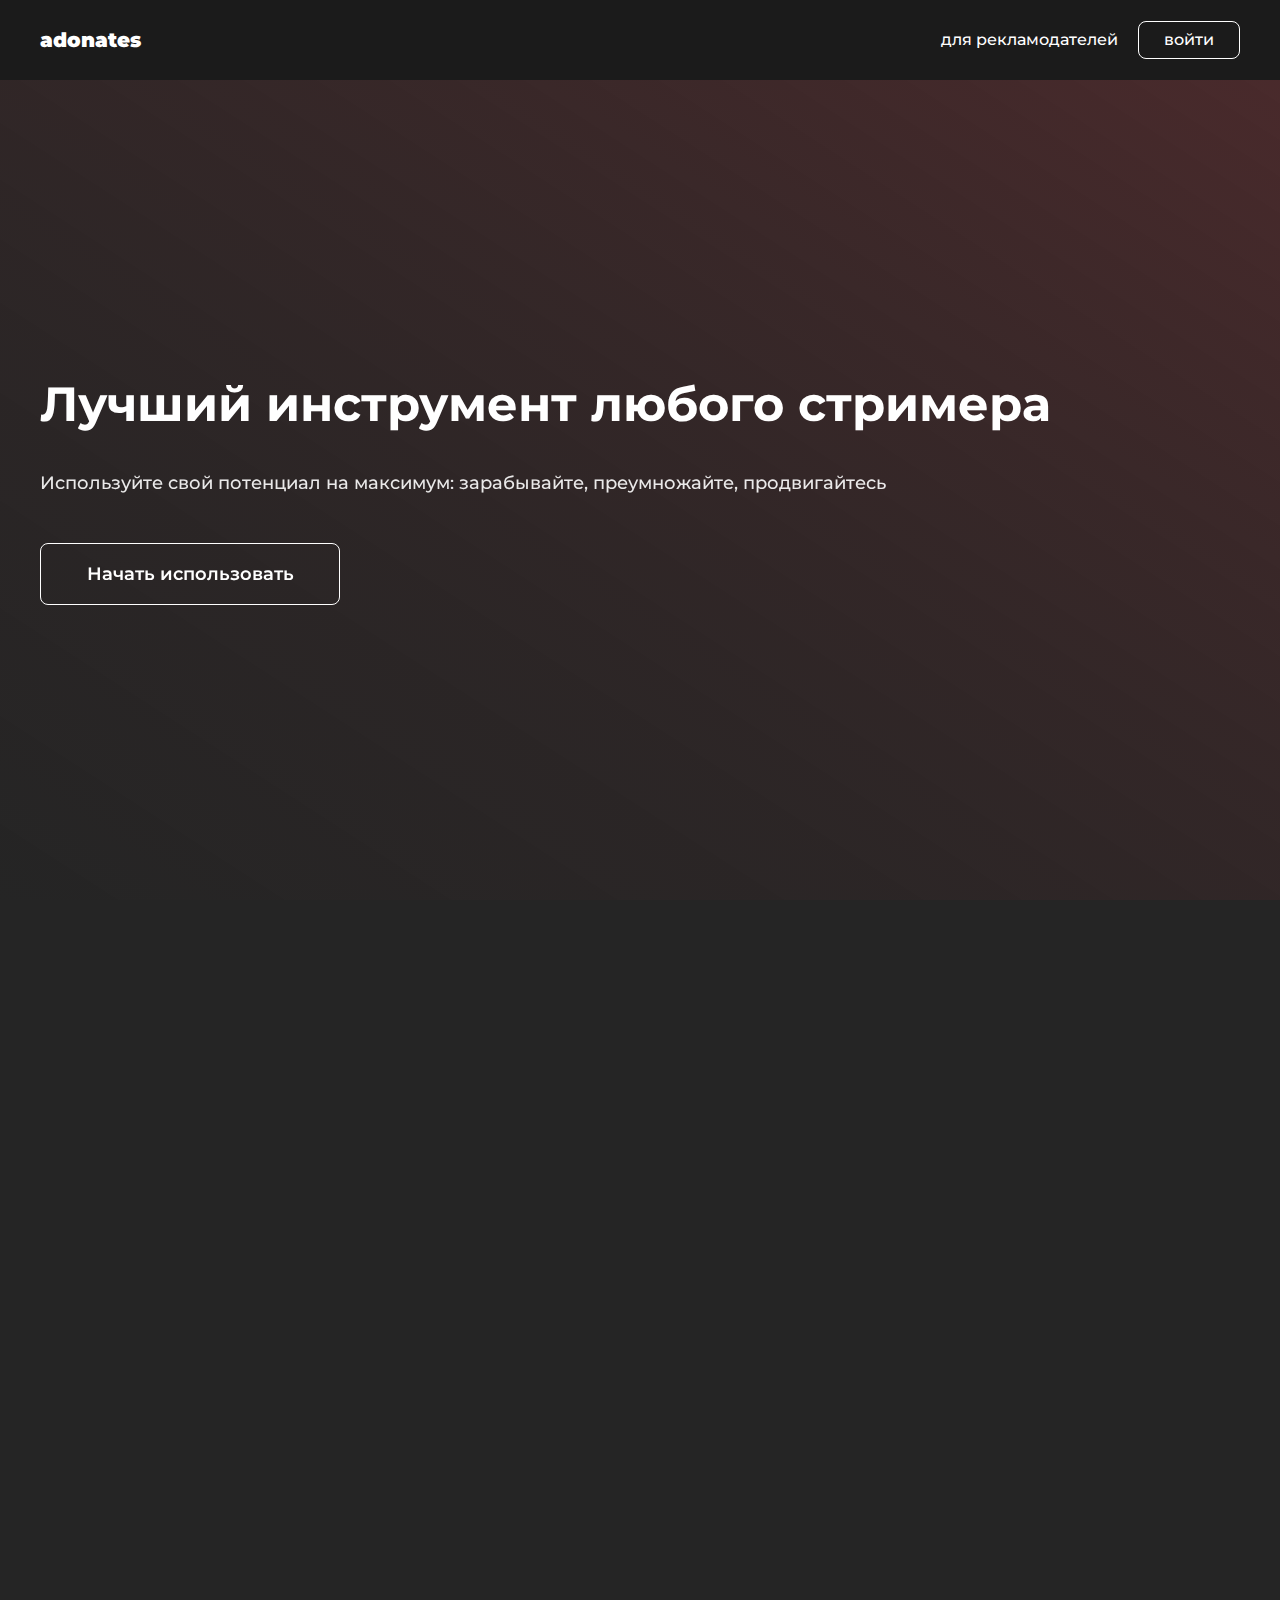
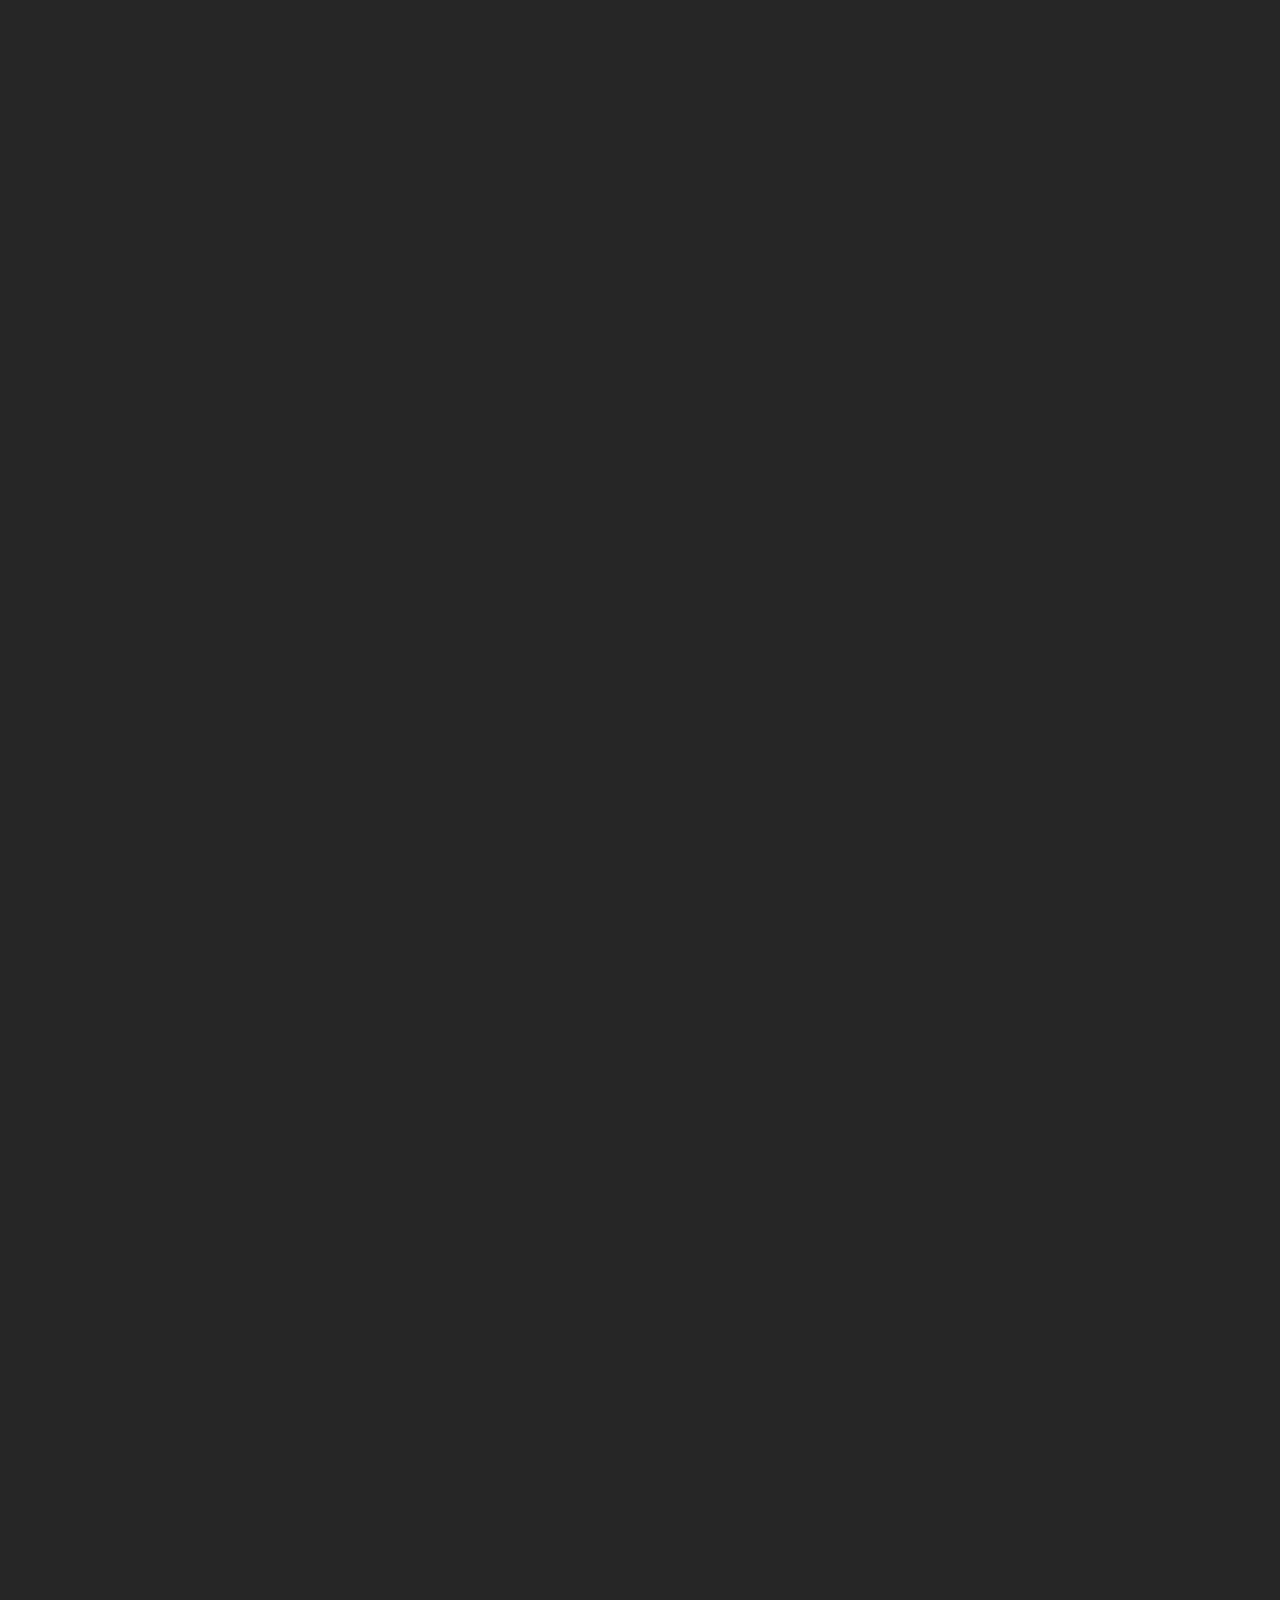
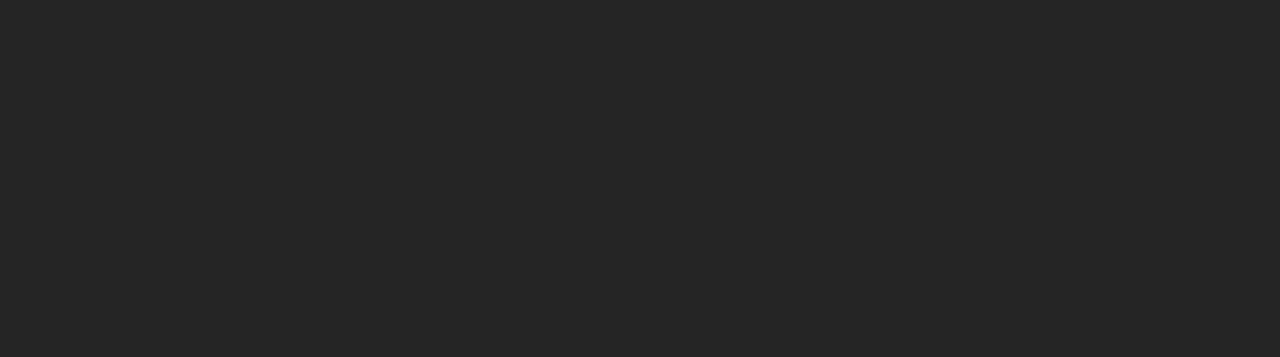
==== index.html @ cf243c55 "second commit" ====
<!DOCTYPE html>
<html lang="en">
<head>
    <meta charset="UTF-8">
    <meta http-equiv="X-UA-Compatible" content="IE=edge">
    <meta name="viewport" content="width=device-width, initial-scale=1.0">
    <link rel="stylesheet" href="style.css">
    <title>Intro page</title>
</head>
<body>
    <div class="wrapper"> 
        <div class="header">
            <div class="header__container">
                <div class="header__item">
                    <div><a href="dashboard.html" class="item__logo">adonates</a></div>
                </div>  
                <ul class="items-list">
                    <li><a href="#" class="item__link"><i class='bx bx-home' ></i> для рекламодателей</a></li>
                    <li><a href="#" class="item__link item__link-login"><i class='bx bx-receipt' ></i> войти</a></li>
                </ul>
                <div class="burger">
                    <div class="line1"></div>   
                    <div class="line2"></div>   
                    <div class="line3"></div>   
                </div>
            </div>
        </div>
        <main class="main">
            <section class="intro section">
                <div class="video">
                    <div class="video__filler"></div>
                    <video loop muted autoplay preload="auto" class="video__item">
                        <source src = "pictures/video/intro-video.webm" type="video/webm">
                    </video>
                </div>
                <div class="intro__inner">
                    <div class="intro__text">
                        <div class="intro__title">Лучший инструмент любого стримера</div>
                        <div class="intro__subtitle">Используйте свой потенциал на максимум: зарабывайте, преумножайте, продвигайтесь</div>
                        <div class="intro__button">Начать использовать</div>
                    </div>
                </div>
            </section>



            <section class="advantages" id="aboutus">
                <div class="advantages__inner">
                    <div class="advantages__title title">Наши преимущества</div>
                    <div class="advantages__item-container-first advantages__item-container">
                            <div class="advantages__item-first advantages__item">
                                <div class="advantages__item-inner">
                                    <div class="advantages__item-title">Низкая комиссия</div>
                                    <div class="advantages__item-subtitle">Комиссия ниже, чем у аналогов</div>
                                </div>
                            </div>

                            <div class="advantages__item-second advantages__item">
                                <div class="advantages__item-inner">
                                    <div class="advantages__item-title">Удобство</div>
                                    <div class="advantages__item-subtitle">Наш проект интуитивно понятен, так что каждый сможет разобраться</div>
                                </div>
                            </div>

                            <div class="advantages__item-third advantages__item">
                                <div class="advantages__item-inner">
                                    <div class="advantages__item-title">Лояльность</div>
                                    <div class="advantages__item-subtitle">Благодаря вам, мы делаем инструмент лучше каждый день</div>
                                </div>
                            </div>
                    </div>

                    <div class="advantages__item-container-second advantages__item-container">
                        <div class="advantages__item-fourth advantages__item">
                            <div class="advantages__item-inner">
                                <div class="advantages__item-title">Все лучшее в одном инструменте</div>
                                <div class="advantages__item-subtitle">Наш инструмент дает все необходимое стримеру</div>
                            </div>
                        </div>

                        <div class="advantages__item-fifth advantages__item">
                            <div class="advantages__item-inner">
                                <div class="advantages__item-title">Грамотная техподдержка</div>
                                <div class="advantages__item-subtitle">Вы точно будете услышаны</div>
                            </div>
                        </div>
                    </div>
                </div>
        </section>

            <section class="support section">
                <div class="support__inner">
                    <div class="support__text container">
                        <div class="support__text-title title">Поддержка популярных платформ</div>
                        <div class="support__text-desc text">Вход осуществляется через все самые популярные платформы. Так что вы точно сможете войти с помощью вашего любимого аккаунта</div>
                    </div>
                    <div class="support__img-container">
                        <div class="support__img"><img src="pictures/example.jpg" alt=""></div>
                    </div>
                </div>
            </section>

            <section class="security section">
                <div class="security__inner">
                    <div class="secutiry__text container">
                        <div class="secutiry__text-title title">Наша платформа максимально защищена</div>
                        <div class="security__text-desc text">Вам не придется переживать за сохранность денег, а зрители спокойно смогут поддержать вас донатом в пару кликов</div>
                    </div>
                </div>
            </section>

            <section class="easywork section">
                <div class="easywork__inner">
                    <div class="easywork__text container">
                        <div class="easywork__text-title title"></div>
                        <div class="easywork__text-desc text"></div>
                    </div>
                </div>
            </section>


            <section class="how">
                <div class="how__inner">
                    <div class="how__title"></div>
                    <div class="how__group how__group-first">
                        <div class="how__item">
                            <div class="how__item-title title"></div>
                            <div class="how__item-text text"></div>
                        </div>

                        <div class="how__item">
                            <div class="how__item-title title"></div>
                            <div class="how__item-text text"></div>
                        </div>
                    </div>

                    <div class="how__group how__group-second">
                        <div class="how__item">
                            <div class="how__item-title title"></div>
                            <div class="how__item-text text"></div>
                        </div>

                        <div class="how__item">
                            <div class="how__item-title title"></div>
                            <div class="how__item-text text"></div>
                        </div>
                    </div>
                </div>
            </section>



            <!-- скрытое меню -->

            <!-- <section class="login">
                <div class="login__inner">
                    <div class="login__title"></div>
                    <div class="login__list">
                        <a href=""><i></i> Twitch</a>
                        <a href=""><i></i> Youtube</a>
                        <a href=""><i></i> VK</a>
                        <a href=""><i></i> Telegram</a>
                        <a href=""><i></i> Discord</a>
                        <a href=""><i></i> TikTok</a>
                    </div>    
                </div>
            </section> -->

            <!-- конец скрытого меню -->
        </main>
    </div> <!--- /wrapper --->

    <script src="main.js"></script>

</body>
</html>
---- style.css ----
@import url('https://fonts.googleapis.com/css2?family=Montserrat:wght@400;500;600;700;800;900&display=swap');

body, html {
    margin: 0;
    font-family: 'Montserrat', sans-serif;

    font-size: 15px;
    line-height: 1.6;
    color: #0e0e0e;
    background: #252525;
    height: 100%;
    max-width: 100%;
    overflow-x: hidden;
    scroll-behavior: smooth
}

*,
*:after,
*:before {
    box-sizing: border-box;
}

h1, h2, h3, h4, h5, h6 {
    margin: 0;
}

.wrapper {
    min-height: 100%;
    display: flex;
    flex-direction: column;
}

.main {
    flex: 1 1 auto;
    position: relative;
}

/* .section {
    max-width: 1440px;
    width: 100%;
    height: 300px;

} */

.header {
    position: sticky;
    top: 0;
    
    background-color: #1B1B1B;
    min-height: 80px;
    height: 80px;
    z-index: 5;
}

.header__container {
    display: flex;
    justify-content: space-between;
    align-items: center;
    max-width: 1640px;
    margin: 0 auto;
    padding: 0 40px;
    height: 80px;
}

.header__item {
    display: flex;
    align-items: center;
    position: relative; 
    justify-content: center; 

}

.items-list {
    display: flex;
    align-items: center; 
    justify-content: center;
    position: relative;
    list-style-type: none;
    margin: 0;
}

.item__link {
    text-decoration: none;
    font-size: 16px;
    font-weight: 500; 
    margin: 0 0 0 20px;

    display: flex;
    align-items: center;
    

    color: #fff;
    opacity: 1;
    transition: all 0.2s ease;
}

.item__link i {
    /* margin: 0 5px 0 0; */
}

.item__link:hover {
    color: rgba(255, 255, 255, 0.7);
}

.item__link-login {
    border: 1px solid #fff;
    padding: 5px 25px;
    border-radius: 8px;
}

.item__link-login:hover {
    background: #fff;
    color: #252525;
}

.item__logo {
    font-weight: 900;
    font-size: 20px;
    text-decoration: none;

    color: #fff;
    transition: all 0.2s ease;
    position: relative;
   
}

.item__logo:hover {
    color: rgba(255, 255, 255, 0.7);
}


.burger {
    display: none;
    cursor: pointer;
}

.burger div {
    width: 25px;
    background-color: #ffffff;
    height: 2px;
    margin: 6px;
    transition: all 0.3s ease-in;
}


@media screen and (max-width: 1024px) {
    .burger {
        display: block;
    }
    
}

@media screen and (max-width: 1024px) {
    body {
        overflow-x: hidden;
    }

    .items-list {   
        position: absolute;
        right: 0;
        height: calc(100vh - 80px);
        top: 80px;
        width: 100%;
        background-color: #788bff;
        display: flex;
        justify-content: space-evenly;
        flex-direction: column;
        transform: translateX(100%);
        transition: transform 0.2s ease;
        margin: 0;
        padding: 0;
    }

    .item__link {
        margin: 0;
    }


    .items-list li {
        opacity: 0;
    }
}

.item-active {
    transform: translateX(0%);
}


@keyframes headerLinkFade {
    from {
        opacity: 0;
        transform: translateX(-50px);
    }
    to {
        opacity: 1;
        transform: translateX(0px);
    }
}

.toggle .line1 {
    transform: rotate(-45deg) translate(-5px, 6px);
}

.toggle .line2 {
    opacity: 0;
}

.toggle .line3 {
    transform: rotate(45deg) translate(-5px, -6px);
}

.intro {
    width: 100%;
    height: 92vh;
    display: flex;
    align-items: center;
    justify-content: center;

}

.video__item {
    position: absolute;
    top: 0;
    left: 0;
    width: 100%;
    height: 92vh;
    object-fit: cover;
    z-index: 1;
    will-change: transform;

}

.video__filler {
    position: absolute;
    will-change: transform;
    top: 0;
    left: 0;
    width: 100%;
    height: 92vh;
    z-index: 2; 
    background: linear-gradient(to right top, #252525, 65%, #dc404833);
    background-size: cover;
    background-position: center;
}


.intro__inner  {
    max-width: 1640px;
    width: 100%;
    height: 300px;
    display: flex;
    padding: 0 40px;
    z-index: 3;

}

.intro__text {
    line-height: 40px;
    color: #fff;
    display: flex;
    flex-direction: column;
    justify-content: space-evenly;
}

.intro__title {
    font-size: 48px;
    font-weight: 700;
}

.intro__subtitle {
    font-size: 18px;
    font-weight: 500;
    opacity: 0.9;
}

.intro__button {
    border: 1px solid #fff;
    border-radius: 8px;
    padding: 10px 35px;
    font-size: 18px;
    font-weight: 600;
    text-align: center;
    width: 300px;
    transition: all 0.2s ease;
    cursor: pointer;
}

.intro__button:hover {
    background: #fff;
    color: #252525;
}

.advantages {
    margin: 50px 0 100px 0;
    height: 100%;
    text-align: left;
}

.advantages__inner {
    display: flex;
    flex-direction: column;
    justify-content: center;
    align-items: center;
    max-width: 1640px;
    width: 100%;
    padding: 0 40px;
    margin: 0 auto;
}

.advantages__title {
    font-size: 48px;
    color: #fff;
    font-weight: 600;
    margin: 0 0 50px 0;
}



.advantages__item-container {
    display: flex;
    justify-content: center;
    align-items: center;
    margin: 0 auto; 
    width: 100%;
    color: #fff; 
}


.advantages__item {
    color: #fff;
    transition: all 0.2s ease;
    display: flex;
    flex-direction: column;
    padding: 100px 0;
    text-align: left;
    position: relative;
}

.advantages__item:hover {
    background: rgba(0, 0, 0, 0.1);
}


.advantages__item-inner {
    display: flex;
    flex-direction: column;
    text-align: left;
    padding: 0 40px;
}

.advantages__item-title {
    font-size: 32px;
    font-weight: 600;
}

.advantages__item-subtitle {
    font-size: 18px;
    font-weight: 500;
    color:rgb(255, 255, 255);
}


.advantages__item-first {
    width: 800px;
    /* width: 100%; */
    height: 400px;
    color: #fff;
    background: #DC4049;

}

.advantages__item-second {
    width: 400px;
    /* width: 100%; */
    height: 400px;
    color: #fff;
    background: #E94D56;
}

.advantages__item-third {
    width: 400px;
    /* width: 100%; */
    height: 400px;
    color: #fff;
    background: #FA5E67;
}

.advantages__item-fourth {
    width: 800px;
    /* width: 100%; */
    height: 400px;
    color: #fff;
    background: #FF6E77;
}

.advantages__item-fifth {
    width: 800px;
    /* width: 100%; */
    height: 400px;
    color: #fff;
    background-color: #fd7f88;
}

@media screen and (max-width: 1400px) {
    .advantages__item-container {
        display: flex;
        justify-content: center;
        align-items: center;
        flex-direction: column;
        padding: 0;
        width: 100%;
    }

    .advantages__item {
        max-width: 1640px;
        width: 100%;
    }

}

@media screen and (max-width: 768px) {
    .advantages__item-more a::after {
        top: 38px;
        left: 9px;
        right: 0;
        bottom: 0;
    }

    .advantages__title {
        font-size: 60px;
    }

    .advantages__subtitle {
        font-size: 20px;
    }
}

@media screen and (max-width: 600px) {
    .advantages__title {
        font-size: 55px;
    }

    .advantages__subtitle {
        font-size: 18px;
    }

    .advantages__item-title {
        font-size: 40px;
    }

    .advantages__item-subtitle {
        font-size: 18px;
    }
}


@media screen and (max-width: 400px) {
    .advantages__title {
        font-size: 45px;
    }

    .advantages__subtitle {
        font-size: 18px;
    }

    .advantages__item-title {
        font-size: 35px;
    }

    .advantages__item-subtitle {
        font-size: 16px;
    }

    .advantages__item-more {
        font-size: 16px;
    }

    .advantages__item-more a::after {
        width: 114px;
        top: 38px;
        left: 9px;
        right: 0;
        bottom: 0;
    }
}

@media screen and (max-width: 325px) {
    .advantages__item-title {
        font-size: 32px;
    }

    .advantages__item-subtitle {
        font-size: 15px;
    }
    
}


.support {
    width: 100%;
    /* margin: 50px 0; */
    display: flex;
    align-items: center;
    justify-content: center;
    background: #dc4048;
}

.support__inner {
    max-width: 1260px;
    width: 100%;
    display: flex;
    justify-content: space-between;
    padding: 0 20px;
}

.support__text,
.container {
    color: #fff;
    width: 50%;

}

.support__text-title {
    font-size: 32px;
}

.support__text-desc {
    opacity: 0.8;
}

.support__img-container {
    width: 50%;
}

.support__img-container img {
    max-width: 100%;
    width: 100%;
    height: 300px;
    display: flex;
}
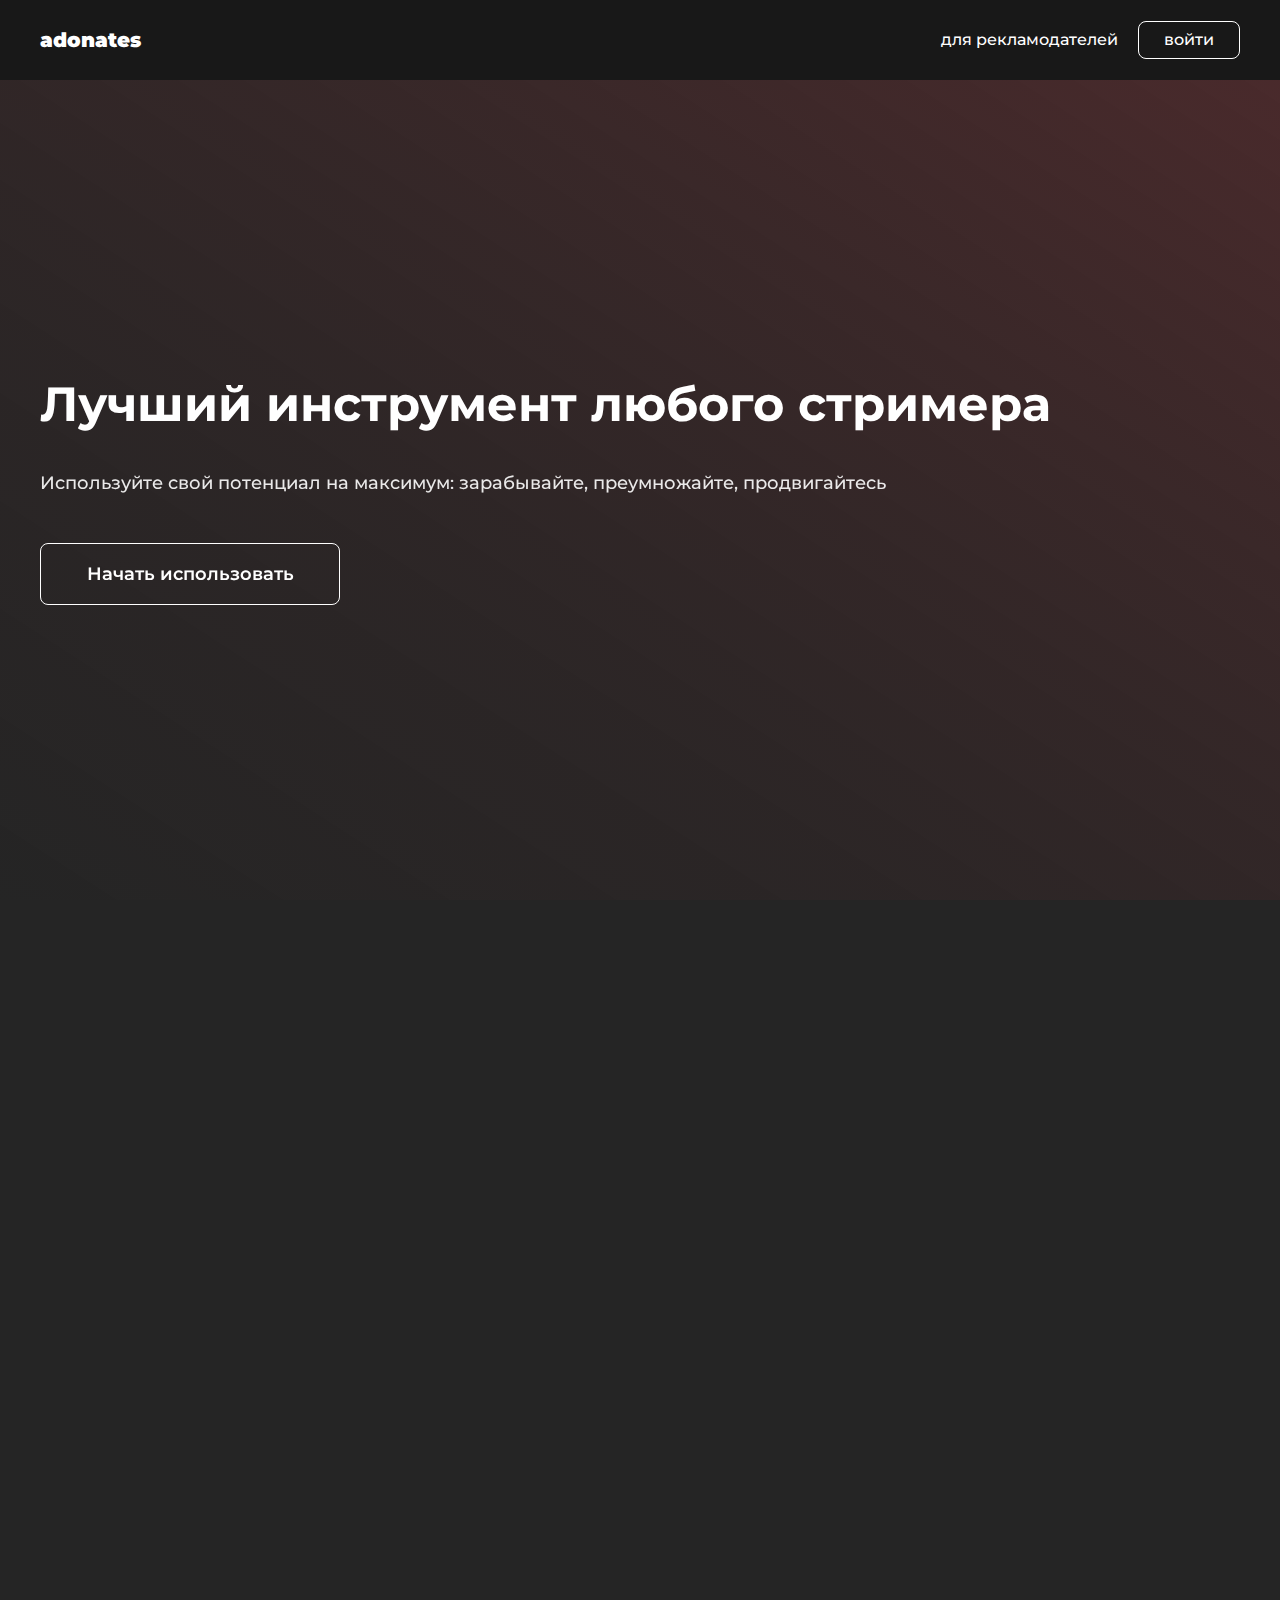
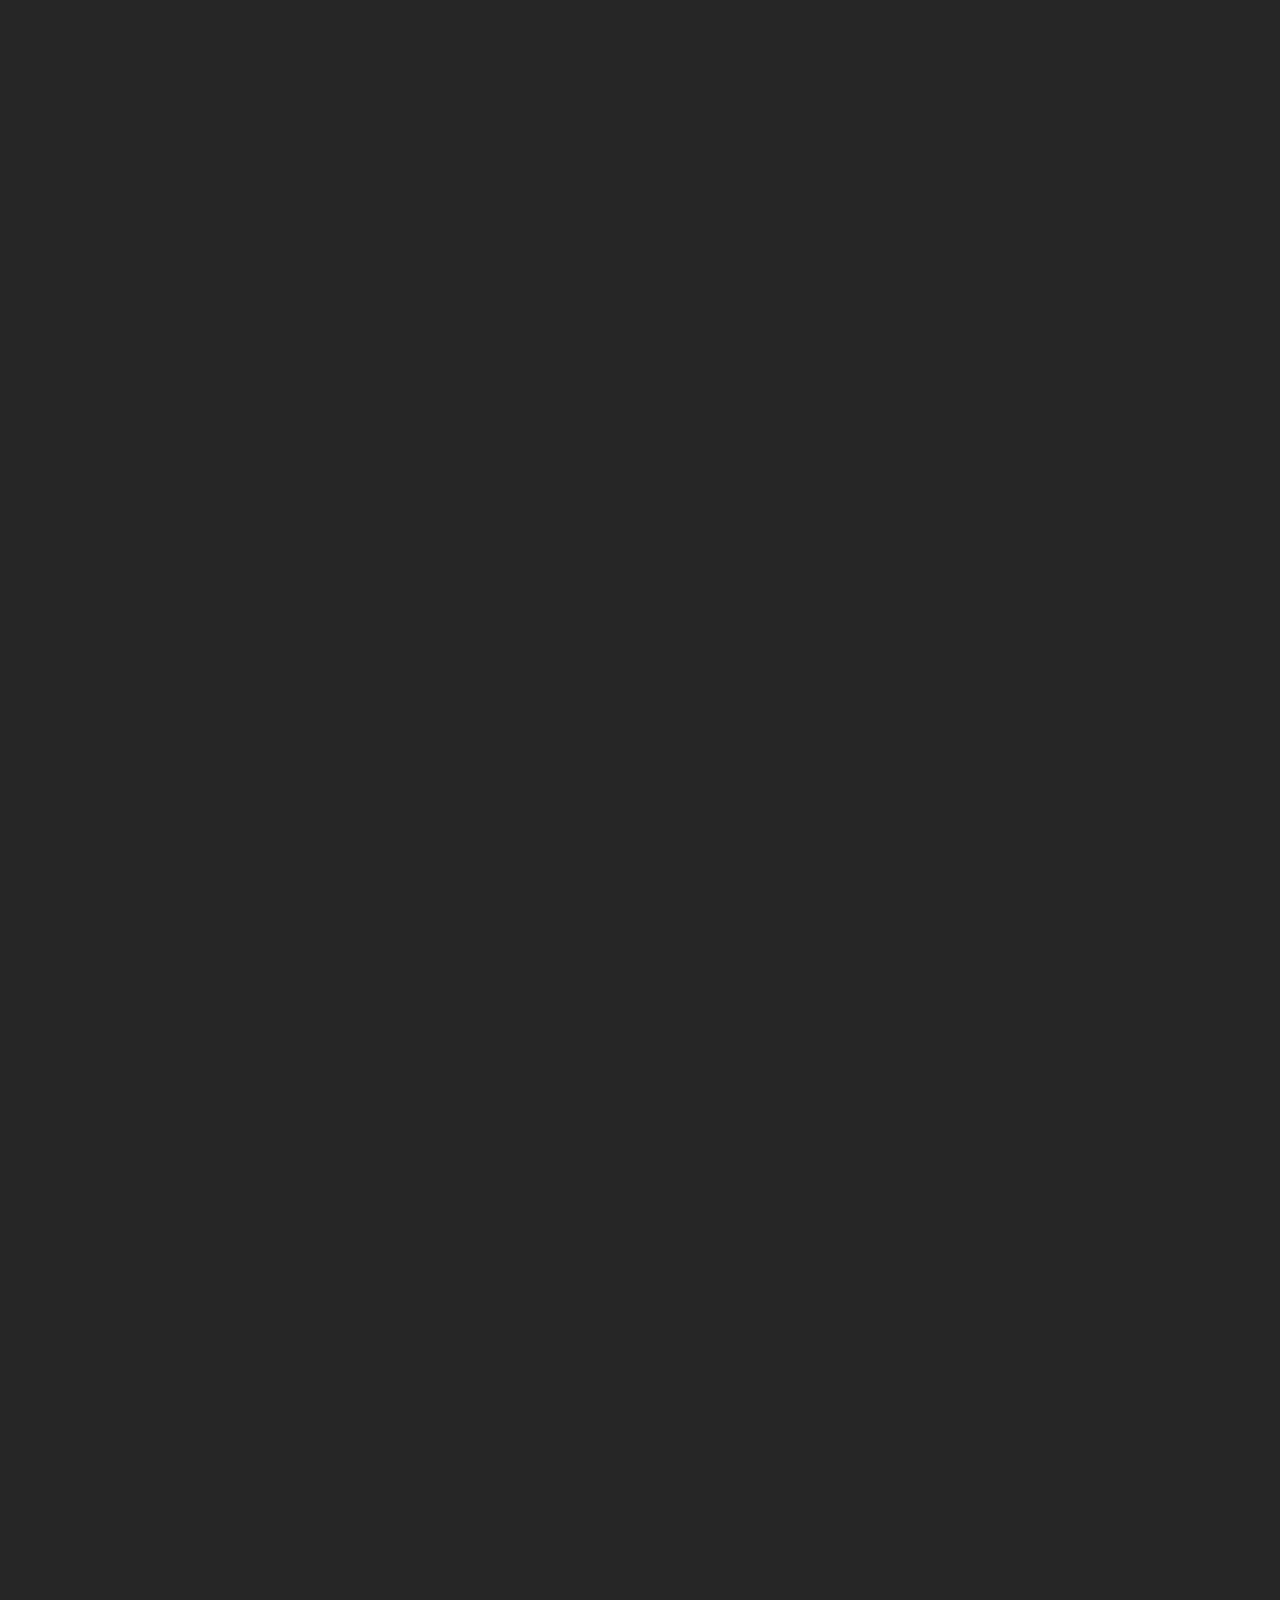
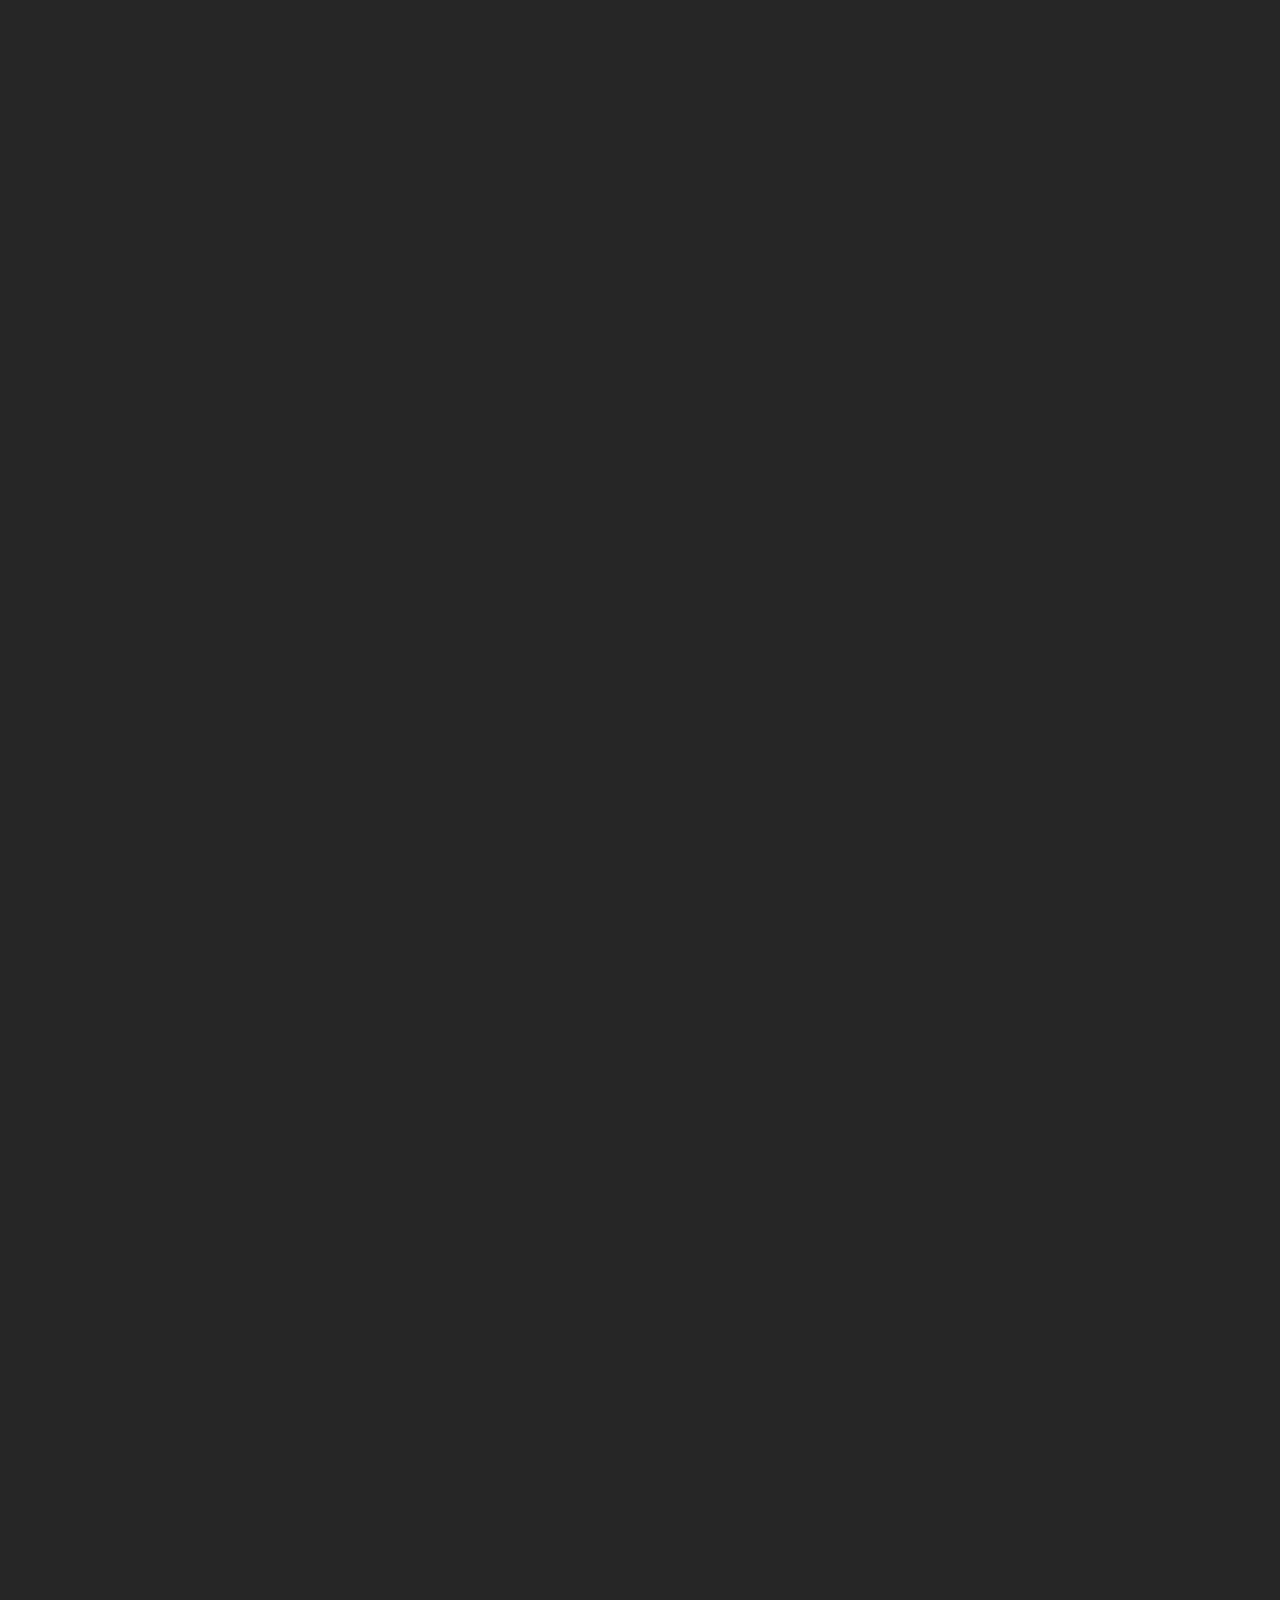
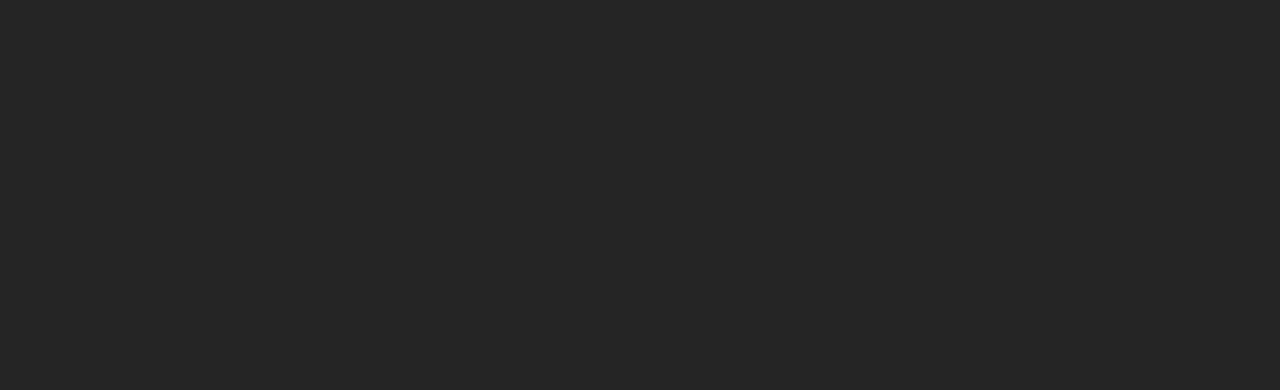
==== commit 81eaf50f: "almost done commit" ====
--- a/index.html
+++ b/index.html
@@ -88,66 +88,72 @@
                 </div>
         </section>
 
-            <section class="support section">
-                <div class="support__inner">
-                    <div class="support__text container">
-                        <div class="support__text-title title">Поддержка популярных платформ</div>
-                        <div class="support__text-desc text">Вход осуществляется через все самые популярные платформы. Так что вы точно сможете войти с помощью вашего любимого аккаунта</div>
+            <section class="platform-about">
+                <div class="platform-about__title">О платформе</div>
+                <section class="about__instrument platform-section">
+                    <div class="about__instrument-inner platform__inner-about">
+                        <div class="about__instrument-text platform__text-about">
+                            <div class="about__instrument-title platform__inner-about-title">Лучший инструмент стримера</div>
+                            <div class="about__instrument-subtitle">инструмент прост и легок в использовании, а наша техподдержка поможет при случае возникновения вопросов</div>
+                        </div>
+                        <div class="about__instrument-img">
+                            <img src="pictures/platform.png" alt="">
+                        </div>
                     </div>
-                    <div class="support__img-container">
-                        <div class="support__img"><img src="pictures/example.jpg" alt=""></div>
+                </section>
+
+                <section class="about__withdraw platform-section">
+                    <div class="about__withdraw-inner platform__inner-about">
+                        <div class="about__withdraw-img">
+                            <img src="pictures/platform.png" alt="">
+                        </div>
+                        <div class="about__withdraw-text platform__text-about">
+                            <div class="about__withdraw-title platform__inner-about-title">Комфортность и легкость вывода</div>
+                            <div class="about__withdraw-subtitle platform__inner-about-subtitle">
+                                инструмент прост и легок в использовании, а наша
+                                техподдержка поможет при случае возникновения 
+                                вопросов
+                            </div>
+                        </div>
                     </div>
-                </div>
+                </section>
+
+                <section class="about__safety platform-section">
+                    <div class="about__safety-inner platform__inner-about">
+                        <div class="about__safety-text platform__text-about">
+                            <div class="about__safety-title platform__inner-about-title">Скорость и безопасность</div>
+                            <div class="about__safety-subtitle platform__inner-about-subtitle">
+                                мы работаем с Альфа Банком - самым безопасным 
+                                банком страны
+                            </div>
+                        </div>
+                        <div class="about__safety-img">
+                            <img src="pictures/platform.png" alt="">
+                        </div>
+                    </div>
+                </section>
             </section>
 
-            <section class="security section">
-                <div class="security__inner">
-                    <div class="secutiry__text container">
-                        <div class="secutiry__text-title title">Наша платформа максимально защищена</div>
-                        <div class="security__text-desc text">Вам не придется переживать за сохранность денег, а зрители спокойно смогут поддержать вас донатом в пару кликов</div>
-                    </div>
-                </div>
-            </section>
-
-            <section class="easywork section">
-                <div class="easywork__inner">
-                    <div class="easywork__text container">
-                        <div class="easywork__text-title title"></div>
-                        <div class="easywork__text-desc text"></div>
-                    </div>
-                </div>
-            </section>
-
-
-            <section class="how">
-                <div class="how__inner">
-                    <div class="how__title"></div>
-                    <div class="how__group how__group-first">
-                        <div class="how__item">
-                            <div class="how__item-title title"></div>
-                            <div class="how__item-text text"></div>
+            <footer class="footer">
+                <div class="footer__inner">
+                    <div class="footer__text">
+                        <div class="footer__name">
+                            adonates
                         </div>
-
-                        <div class="how__item">
-                            <div class="how__item-title title"></div>
-                            <div class="how__item-text text"></div>
+                        <div class="footer__rights">
+                            2022, All rights reserved
                         </div>
                     </div>
-
-                    <div class="how__group how__group-second">
-                        <div class="how__item">
-                            <div class="how__item-title title"></div>
-                            <div class="how__item-text text"></div>
-                        </div>
-
-                        <div class="how__item">
-                            <div class="how__item-title title"></div>
-                            <div class="how__item-text text"></div>
+                    <div class="footer__social">
+                        <div class="footer__social-title">Мы в социальных сетях:</div>
+                        <div class="footer__social-container">
+                            <div class="footer__social-item"></div>
+                            <div class="footer__social-item"></div>
+                            <div class="footer__social-item"></div>
                         </div>
                     </div>
                 </div>
-            </section>
-
+            </footer>
 
 
             <!-- скрытое меню -->
--- a/style.css
+++ b/style.css
@@ -46,7 +46,7 @@
     position: sticky;
     top: 0;
     
-    background-color: #1B1B1B;
+    background: #181818;
     min-height: 80px;
     height: 80px;
     z-index: 5;
@@ -236,7 +236,7 @@
     top: 0;
     left: 0;
     width: 100%;
-    height: 92vh;
+    height: 92.09vh;
     z-index: 2; 
     background: linear-gradient(to right top, #252525, 65%, #dc404833);
     background-size: cover;
@@ -291,7 +291,7 @@
 }
 
 .advantages {
-    margin: 50px 0 100px 0;
+    margin: 35px 0 147px 0;
     height: 100%;
     text-align: left;
 }
@@ -311,7 +311,7 @@
     font-size: 48px;
     color: #fff;
     font-weight: 600;
-    margin: 0 0 50px 0;
+    margin: 0 0 35px 0;
 }
 
 
@@ -495,48 +495,61 @@
     
 }
 
-
-.support {
-    width: 100%;
-    /* margin: 50px 0; */
-    display: flex;
-    align-items: center;
-    justify-content: center;
-    background: #dc4048;
-}
-
-.support__inner {
-    max-width: 1260px;
-    width: 100%;
+.platform-about {
+    background: #1B1B1B;
+    text-align: center;
+    padding: 35px 0 0 0;
+}
+
+.platform-about__title {
+    font-size: 48px;
+    color: #fff;
+    font-weight: 600;
+    margin: 0 0 35px 0;
+}
+
+.platform-section {
+    max-width: 1640px;
+    width: 100%;
+    min-height: 550px;
+    margin: 0 auto;
+    padding: 0 40px;
+}
+
+.about__instrument-inner,
+.platform__inner-about {
     display: flex;
     justify-content: space-between;
-    padding: 0 20px;
-}
-
-.support__text,
-.container {
-    color: #fff;
-    width: 50%;
-
-}
-
-.support__text-title {
-    font-size: 32px;
-}
-
-.support__text-desc {
-    opacity: 0.8;
-}
-
-.support__img-container {
-    width: 50%;
-}
-
-.support__img-container img {
-    max-width: 100%;
-    width: 100%;
-    height: 300px;
-    display: flex;
-}
-
-
+    margin: 0 auto;
+}
+
+.about__instrument-text,
+.platform__text-about {
+    text-align: left;
+    margin-top: 25px;
+
+    margin: 0 80px 0 0;
+}
+
+.platform__text-about:nth-child(2) {
+    margin: 0 0 0 80px;
+}
+
+.about__instrument-title,
+.platform__inner-about-title {
+    font-size: 40px;
+    color: #fff;
+    font-weight: 600;
+}
+
+.about__instrument-subtitle,
+.platform__inner-about-subtitle {
+    font-size: 18px;
+    color: #CDCDCD;
+    font-weight: 600;
+}
+
+.footer {
+    min-height: 191px;
+    background: #181818;
+}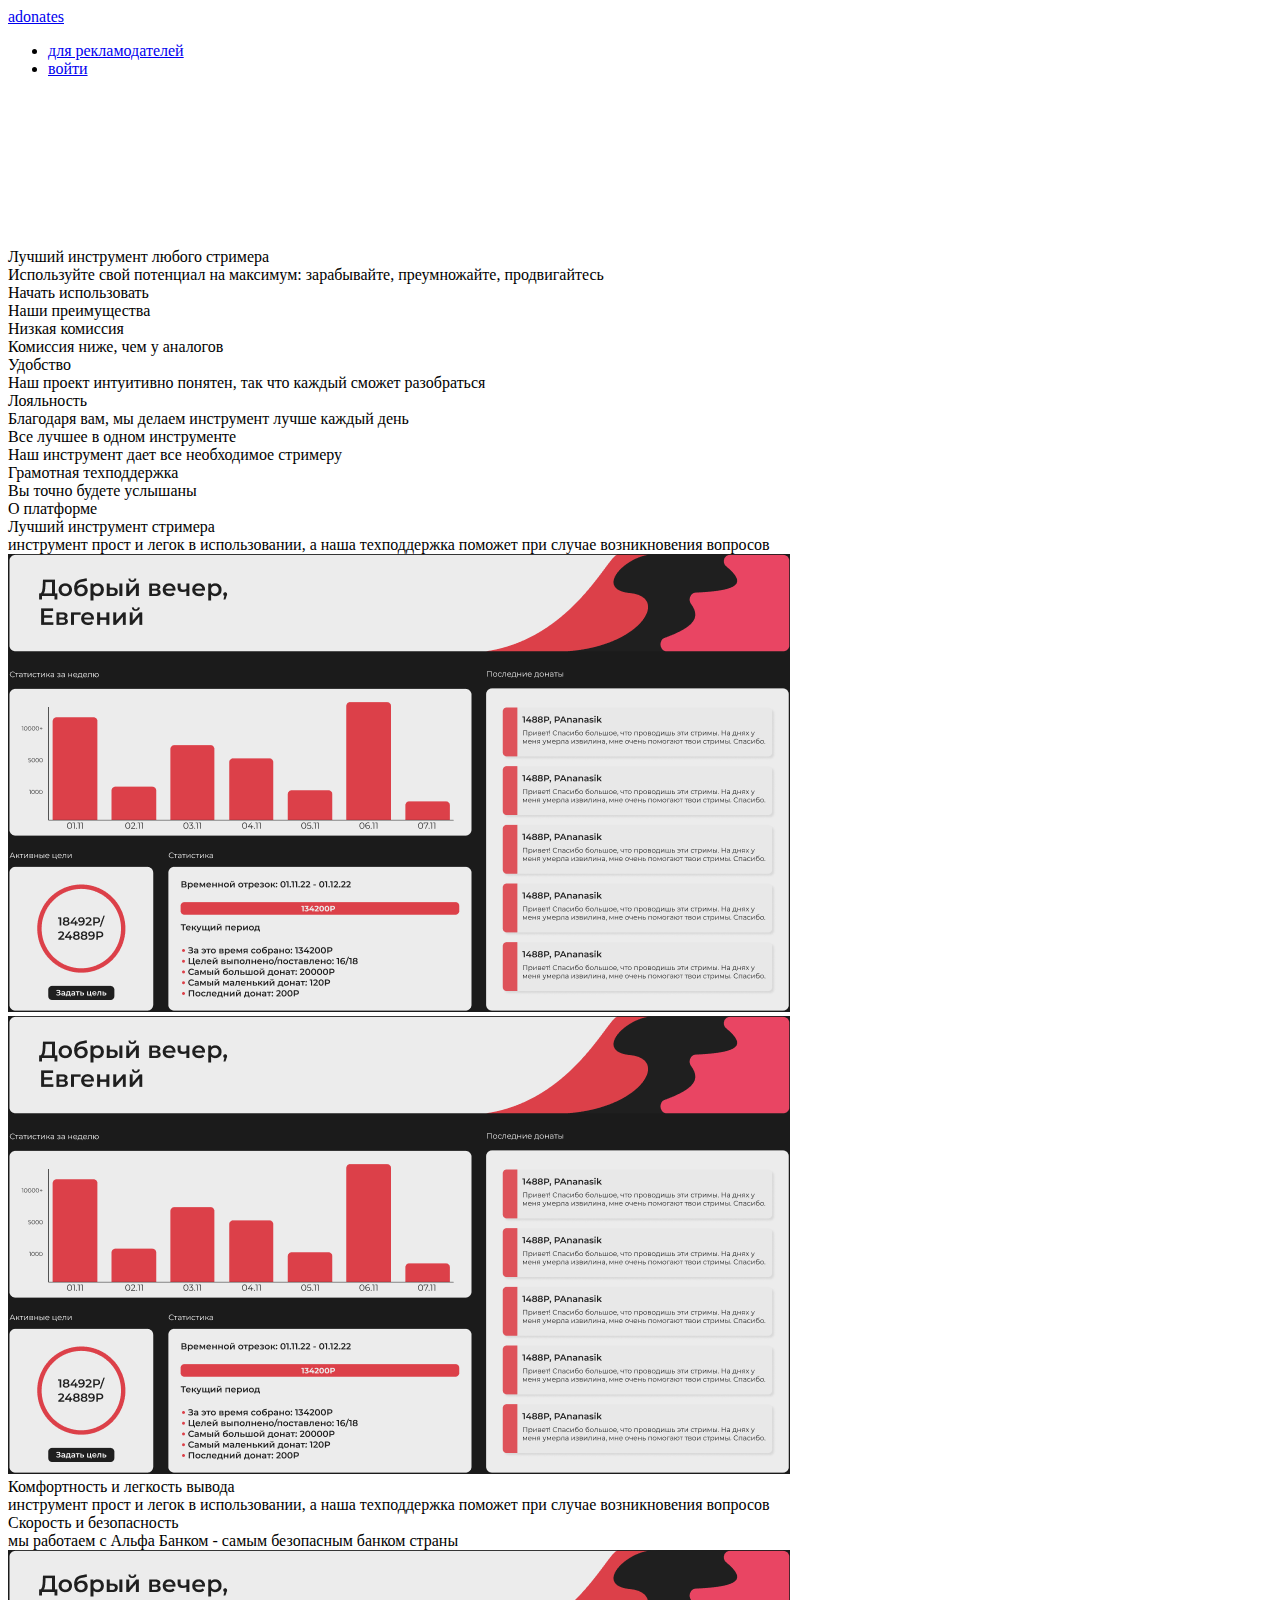
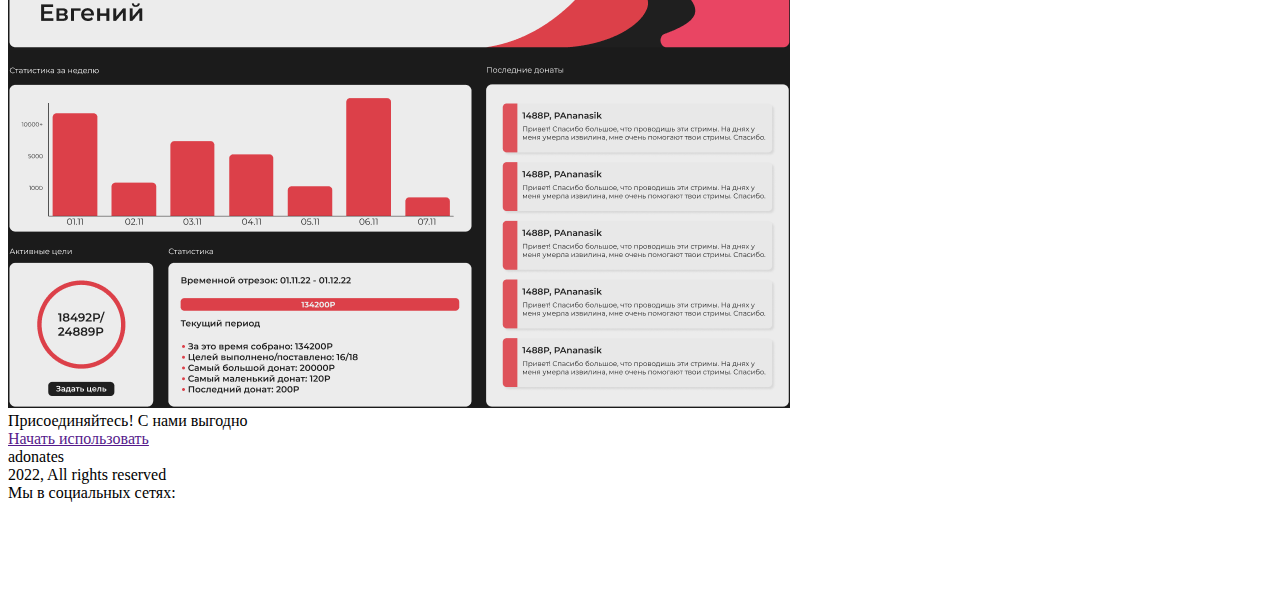
==== commit 88f60229: "intro ended" ====
--- a/index.html
+++ b/index.html
@@ -4,7 +4,7 @@
     <meta charset="UTF-8">
     <meta http-equiv="X-UA-Compatible" content="IE=edge">
     <meta name="viewport" content="width=device-width, initial-scale=1.0">
-    <link rel="stylesheet" href="style.css">
+    <link rel="stylesheet" href="style.css.map">
     <title>Intro page</title>
 </head>
 <body>
@@ -132,6 +132,32 @@
                         </div>
                     </div>
                 </section>
+
+                <!-- <section class="about__info">
+                    <div class="about__info-inner">
+                        <div class="about__info-streamers-quantity about__info-item">
+
+                                10000+ стримеров 
+                                использует adonates
+
+                        </div>
+                        <div class="about__info-cash-quantity about__info-item">
+
+                                около 1 млн рублей 
+                                выводится каждый день
+
+                        </div>
+                    </div>
+                </section> -->
+
+                <section class="about__join">
+                    <div class="about__join-inner">
+                        <div class="about__join-text">
+                            Присоединяйтесь! С нами выгодно
+                        </div>
+                        <a href="" class="about__join-button">Начать использовать</a>
+                    </div>
+                </section>
             </section>
 
             <footer class="footer">
@@ -147,9 +173,9 @@
                     <div class="footer__social">
                         <div class="footer__social-title">Мы в социальных сетях:</div>
                         <div class="footer__social-container">
-                            <div class="footer__social-item"></div>
-                            <div class="footer__social-item"></div>
-                            <div class="footer__social-item"></div>
+                            <a class="footer__social-item" href="#"><img src="pictures/icons/icon-vk.png" alt=""></a>
+                            <a class="footer__social-item" href="#"><img src="pictures/icons/icon-discord.png" alt=""></a>
+                            <a class="footer__social-item" href="#"><img src="pictures/icons/icon-telegram.png" alt=""></a>
                         </div>
                     </div>
                 </div>
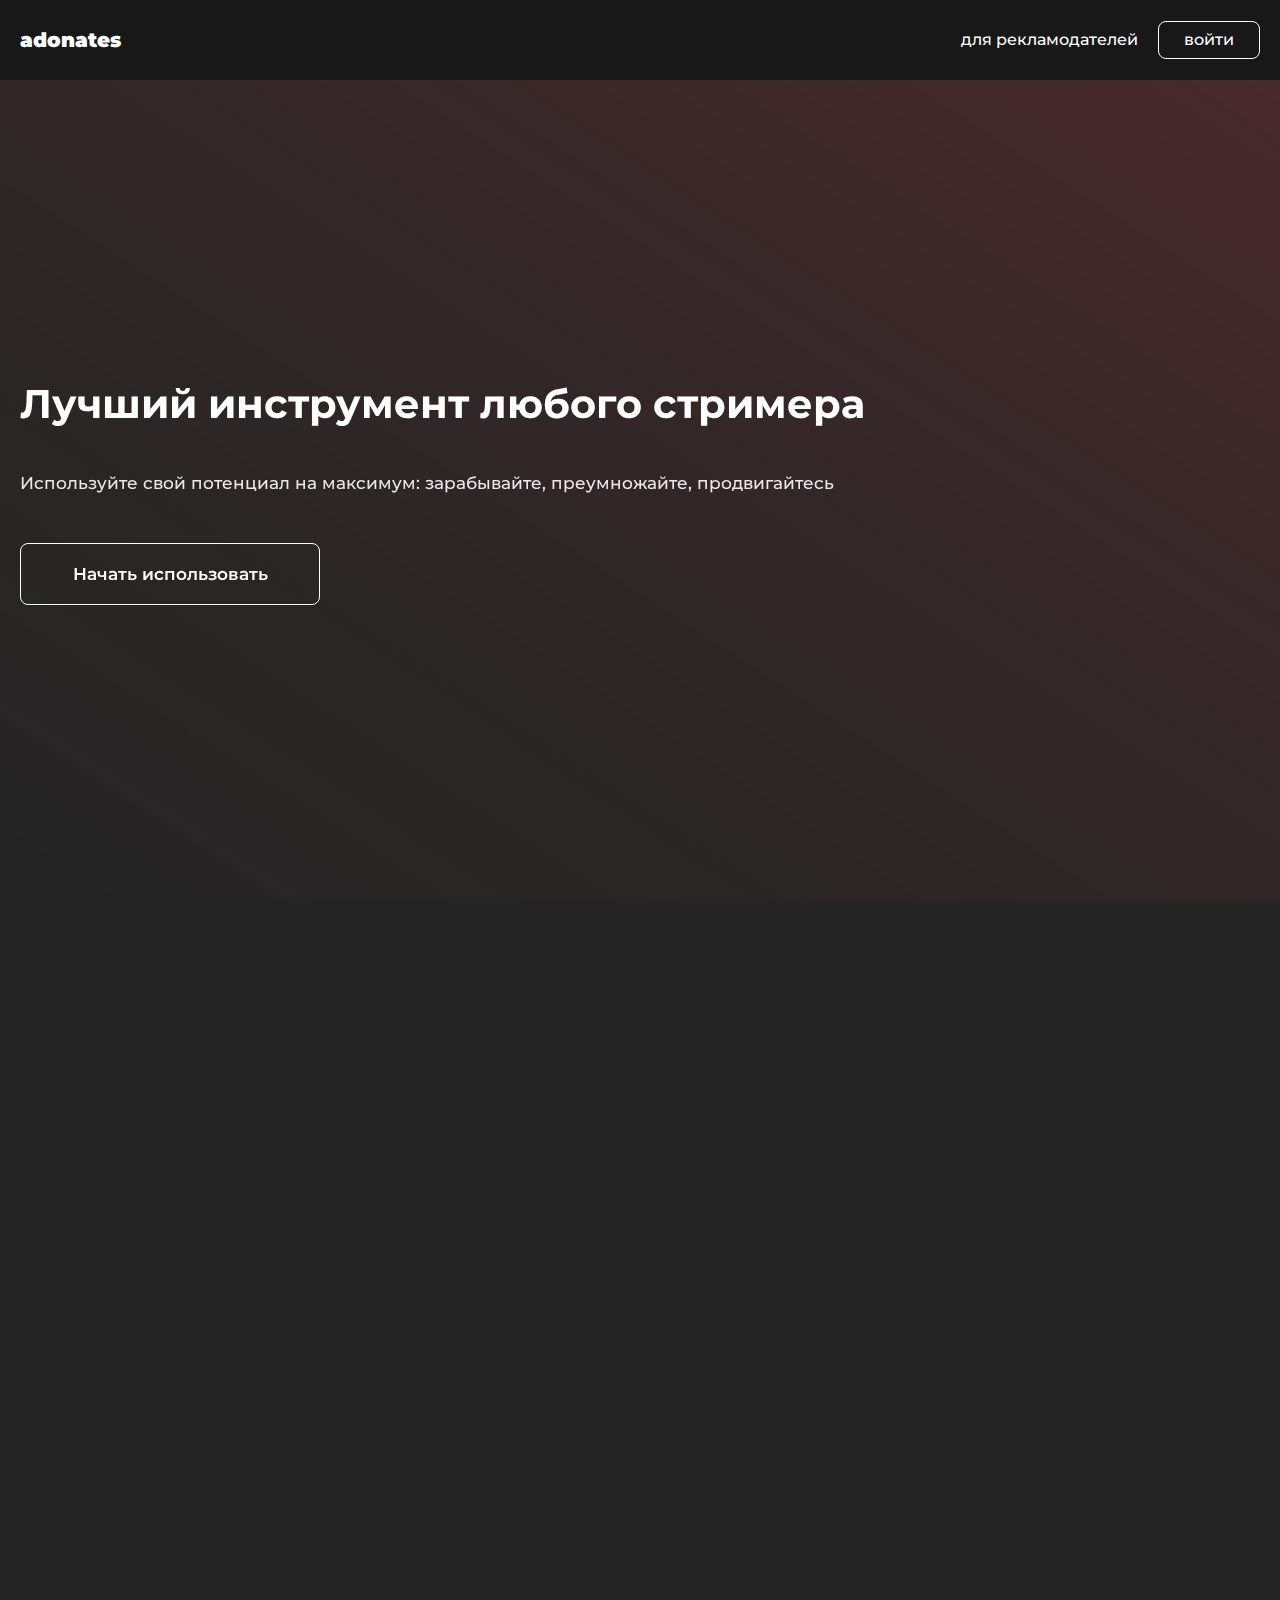
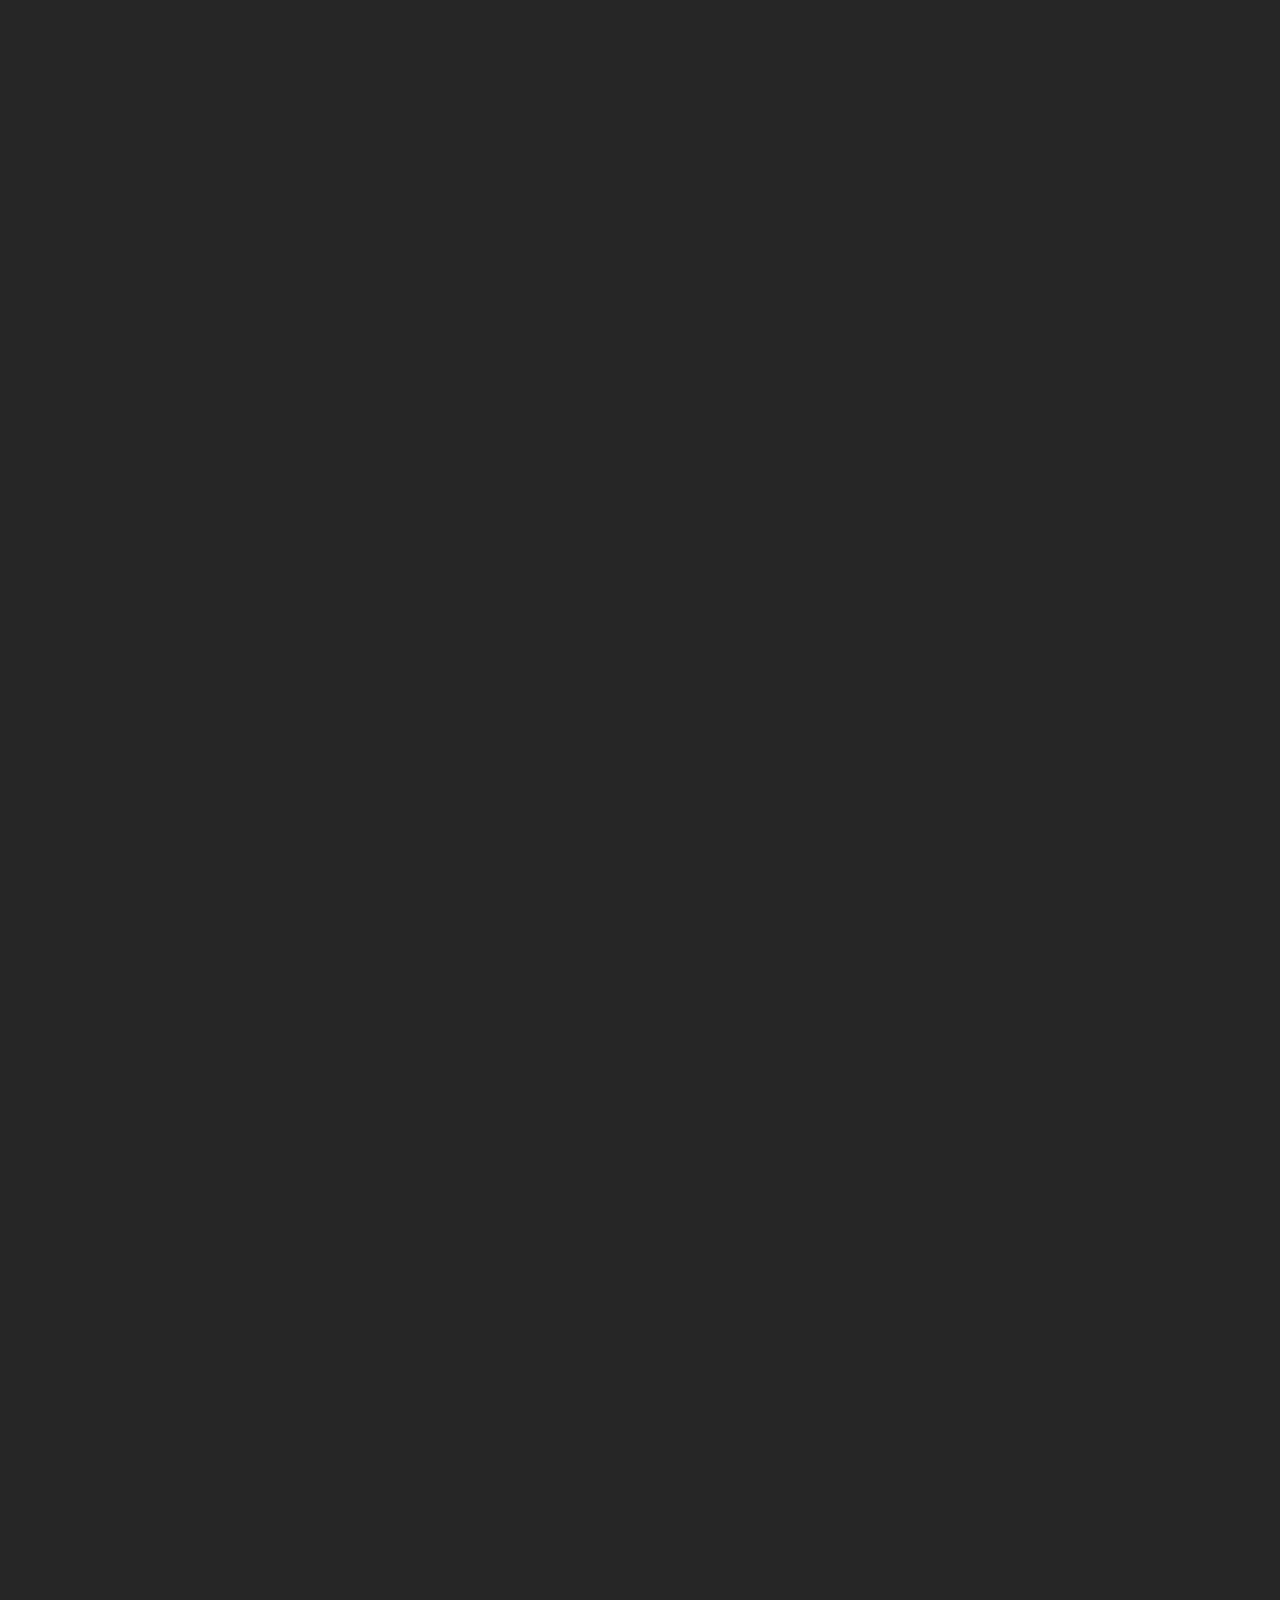
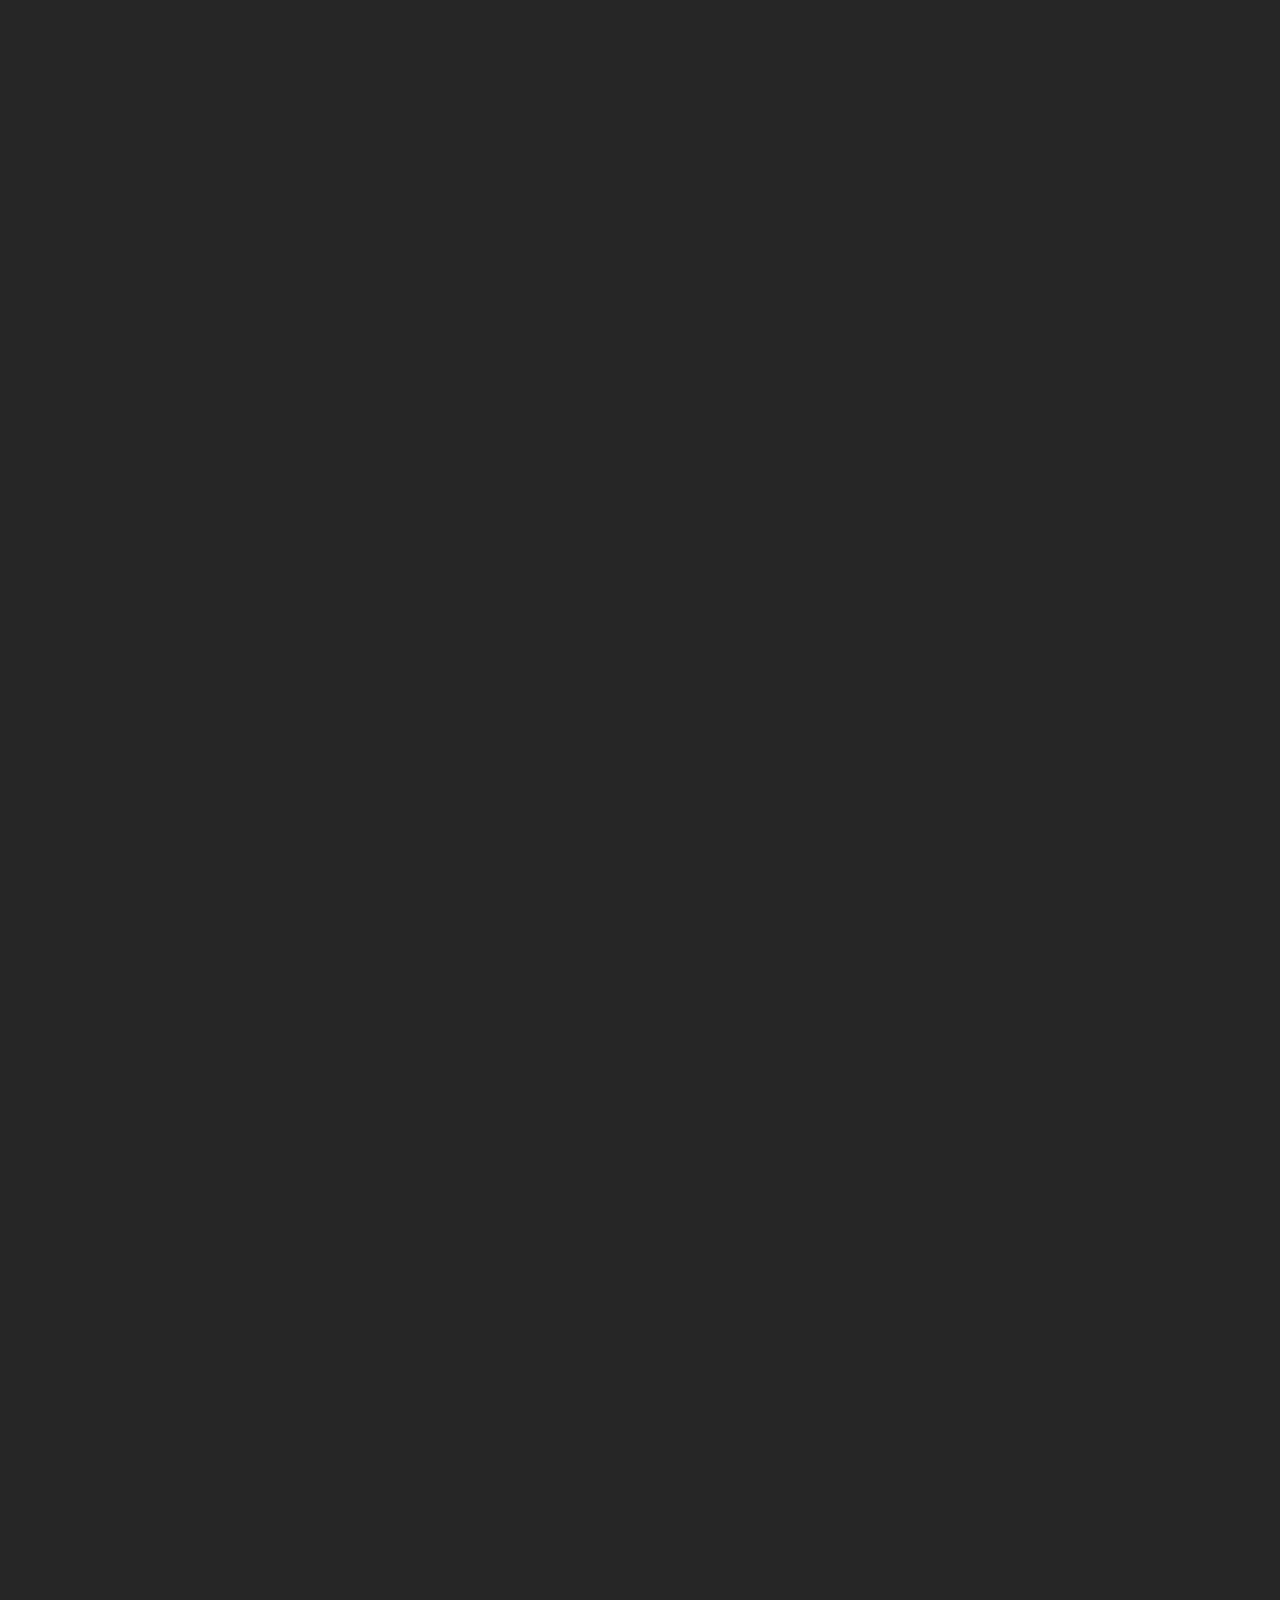
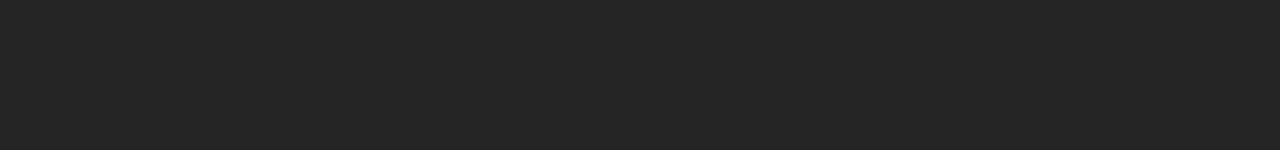
==== commit bd2713bf: "adaptation" ====
--- a/index.html
+++ b/index.html
@@ -4,7 +4,7 @@
     <meta charset="UTF-8">
     <meta http-equiv="X-UA-Compatible" content="IE=edge">
     <meta name="viewport" content="width=device-width, initial-scale=1.0">
-    <link rel="stylesheet" href="style.css.map">
+    <link rel="stylesheet" href="style.css">
     <title>Intro page</title>
 </head>
 <body>
@@ -94,9 +94,9 @@
                     <div class="about__instrument-inner platform__inner-about">
                         <div class="about__instrument-text platform__text-about">
                             <div class="about__instrument-title platform__inner-about-title">Лучший инструмент стримера</div>
-                            <div class="about__instrument-subtitle">инструмент прост и легок в использовании, а наша техподдержка поможет при случае возникновения вопросов</div>
-                        </div>
-                        <div class="about__instrument-img">
+                            <div class="about__instrument-subtitle platform__inner-about-subtitle">инструмент прост и легок в использовании, а наша техподдержка поможет при случае возникновения вопросов</div>
+                        </div>
+                        <div class="about__instrument-img platform-section-img">
                             <img src="pictures/platform.png" alt="">
                         </div>
                     </div>
@@ -104,7 +104,7 @@
 
                 <section class="about__withdraw platform-section">
                     <div class="about__withdraw-inner platform__inner-about">
-                        <div class="about__withdraw-img">
+                        <div class="about__withdraw-img platform-section-img">
                             <img src="pictures/platform.png" alt="">
                         </div>
                         <div class="about__withdraw-text platform__text-about">
@@ -127,7 +127,7 @@
                                 банком страны
                             </div>
                         </div>
-                        <div class="about__safety-img">
+                        <div class="about__safety-img platform-section-img">
                             <img src="pictures/platform.png" alt="">
                         </div>
                     </div>
--- a/style.css
+++ b/style.css
@@ -0,0 +1,752 @@
+@import url("https://fonts.googleapis.com/css2?family=Montserrat:wght@400;500;600;700;800;900&display=swap");
+body, html {
+  margin: 0;
+  font-family: "Montserrat", sans-serif;
+  font-size: 15px;
+  line-height: 1.6;
+  color: #0e0e0e;
+  background: #252525;
+  height: 100%;
+  max-width: 100%;
+  overflow-x: hidden;
+  scroll-behavior: smooth;
+}
+
+*,
+*:after,
+*:before {
+  box-sizing: border-box;
+}
+
+h1, h2, h3, h4, h5, h6 {
+  margin: 0;
+}
+
+.wrapper {
+  min-height: 100%;
+  display: flex;
+  flex-direction: column;
+}
+
+.main {
+  flex: 1 1 auto;
+  position: relative;
+}
+
+.header {
+  position: -webkit-sticky;
+  position: sticky;
+  top: 0;
+  background: #181818;
+  min-height: 80px;
+  height: 80px;
+  z-index: 5;
+}
+
+.header__container {
+  display: flex;
+  justify-content: space-between;
+  align-items: center;
+  max-width: 1640px;
+  margin: 0 auto;
+  padding: 0 20px;
+  height: 80px;
+}
+
+.header__item {
+  display: flex;
+  align-items: center;
+  position: relative;
+  justify-content: center;
+}
+
+.item__logo {
+  font-weight: 900;
+  font-size: 20px;
+  text-decoration: none;
+  color: #fff;
+  transition: all 0.2s ease;
+  position: relative;
+}
+
+.items-list {
+  display: flex;
+  align-items: center;
+  justify-content: center;
+  position: relative;
+  list-style-type: none;
+  margin: 0;
+}
+
+.item__link {
+  text-decoration: none;
+  font-size: 16px;
+  font-weight: 500;
+  margin: 0 0 0 20px;
+  display: flex;
+  align-items: center;
+  color: #fff;
+  opacity: 1;
+  transition: all 0.2s ease;
+}
+
+.item__link i {
+  /* margin: 0 5px 0 0; */
+}
+
+.item__link:hover {
+  color: rgba(255, 255, 255, 0.7);
+}
+
+.item__link-login {
+  border: 1px solid #fff;
+  padding: 5px 25px;
+  border-radius: 8px;
+}
+
+.item__link-login:hover {
+  background: #fff;
+  color: #252525;
+}
+
+.item__logo:hover {
+  color: rgba(255, 255, 255, 0.7);
+}
+
+.burger {
+  display: none;
+  cursor: pointer;
+}
+
+.burger div {
+  width: 25px;
+  background-color: #ffffff;
+  height: 2px;
+  margin: 6px;
+  transition: all 0.3s ease-in;
+}
+
+@media screen and (max-width: 1024px) {
+  .burger {
+    display: block;
+  }
+}
+@media screen and (max-width: 1024px) {
+  body {
+    overflow-x: hidden;
+  }
+  .items-list {
+    position: absolute;
+    right: 0;
+    height: calc(100vh - 80px);
+    top: 80px;
+    width: 100%;
+    background-color: #788bff;
+    display: flex;
+    justify-content: space-evenly;
+    flex-direction: column;
+    transform: translateX(-100%);
+    transition: transform 0.2s ease;
+    margin: 0;
+    padding: 0;
+  }
+  .item__link {
+    margin: 0;
+  }
+  .items-list li {
+    opacity: 0;
+  }
+}
+.item-active {
+  transform: translateX(0%);
+}
+
+@-webkit-keyframes headerLinkFade {
+  from {
+    opacity: 0;
+    transform: translateX(-50px);
+  }
+  to {
+    opacity: 1;
+    transform: translateX(0px);
+  }
+}
+@keyframes headerLinkFade {
+  from {
+    opacity: 0;
+    transform: translateX(-50px);
+  }
+  to {
+    opacity: 1;
+    transform: translateX(0px);
+  }
+}
+.toggle .line1 {
+  transform: rotate(-45deg) translate(-5px, 6px);
+}
+
+.toggle .line2 {
+  opacity: 0;
+}
+
+.toggle .line3 {
+  transform: rotate(45deg) translate(-5px, -6px);
+}
+
+.intro {
+  width: 100%;
+  height: 92vh;
+  display: flex;
+  align-items: center;
+  justify-content: center;
+}
+
+.video__item {
+  position: absolute;
+  top: 0;
+  left: 0;
+  width: 100%;
+  height: 92vh;
+  -o-object-fit: cover;
+  object-fit: cover;
+  z-index: 1;
+  will-change: transform;
+}
+
+.video__filler {
+  position: absolute;
+  will-change: transform;
+  top: 0;
+  left: 0;
+  width: 100%;
+  height: 92.09vh;
+  z-index: 2;
+  background: linear-gradient(to right top, #252525, 65%, rgba(220, 64, 72, 0.2));
+  background-size: cover;
+  background-position: center;
+}
+
+.intro__inner {
+  max-width: 1640px;
+  width: 100%;
+  height: 300px;
+  display: flex;
+  padding: 0 20px;
+  z-index: 3;
+}
+
+.intro__text {
+  line-height: 40px;
+  color: #fff;
+  display: flex;
+  flex-direction: column;
+  justify-content: space-evenly;
+}
+
+.intro__title {
+  font-weight: 700;
+}
+@media (max-width: 767px) {
+  .intro__title {
+    font-size: calc(24px + 40.8 * ((100vw - 320px) / 1920));
+  }
+}
+@media (min-width: 767px) {
+  .intro__title {
+    font-size: calc(24px + 24 * (100vw / 1920));
+  }
+}
+
+.intro__subtitle {
+  font-weight: 500;
+  opacity: 0.9;
+}
+@media (max-width: 767px) {
+  .intro__subtitle {
+    font-size: calc(16px + 3.4 * ((100vw - 320px) / 1920));
+  }
+}
+@media (min-width: 767px) {
+  .intro__subtitle {
+    font-size: calc(16px + 2 * (100vw / 1920));
+  }
+}
+
+.intro__button {
+  border: 1px solid #fff;
+  border-radius: 8px;
+  padding: 10px 35px;
+  font-weight: 600;
+  text-align: center;
+  max-width: 300px;
+  width: 100%;
+  transition: all 0.2s ease;
+  cursor: pointer;
+}
+@media (max-width: 767px) {
+  .intro__button {
+    font-size: calc(14px + 6.8 * ((100vw - 320px) / 1920));
+  }
+}
+@media (min-width: 767px) {
+  .intro__button {
+    font-size: calc(14px + 4 * (100vw / 1920));
+  }
+}
+
+.intro__button:hover {
+  background: #fff;
+  color: #252525;
+}
+
+.advantages {
+  margin: 35px 0 147px 0;
+  height: 100%;
+  text-align: left;
+}
+
+.advantages__inner {
+  display: flex;
+  flex-direction: column;
+  justify-content: center;
+  align-items: center;
+  max-width: 1640px;
+  width: 100%;
+  padding: 0 20px;
+  margin: 0 auto;
+}
+
+.advantages__title {
+  color: #fff;
+  font-weight: 600;
+  margin: 0 0 35px 0;
+}
+@media (max-width: 767px) {
+  .advantages__title {
+    font-size: calc(24px + 40.8 * ((100vw - 320px) / 1920));
+  }
+}
+@media (min-width: 767px) {
+  .advantages__title {
+    font-size: calc(24px + 24 * (100vw / 1920));
+  }
+}
+
+.advantages__item-container {
+  display: flex;
+  justify-content: center;
+  align-items: center;
+  margin: 0 auto;
+  width: 100%;
+  color: #fff;
+}
+
+.advantages__item {
+  color: #fff;
+  transition: all 0.2s ease;
+  display: flex;
+  flex-direction: column;
+  padding: 100px 0;
+  text-align: left;
+  position: relative;
+}
+
+.advantages__item:hover {
+  background: rgba(0, 0, 0, 0.1);
+}
+
+.advantages__item-inner {
+  display: flex;
+  flex-direction: column;
+  text-align: left;
+  padding: 0 20px;
+}
+
+.advantages__item-title {
+  font-weight: 600;
+}
+@media (max-width: 767px) {
+  .advantages__item-title {
+    font-size: calc(20px + 20.4 * ((100vw - 320px) / 1920));
+  }
+}
+@media (min-width: 767px) {
+  .advantages__item-title {
+    font-size: calc(20px + 12 * (100vw / 1920));
+  }
+}
+
+.advantages__item-subtitle {
+  font-weight: 500;
+  color: rgb(255, 255, 255);
+}
+@media (max-width: 767px) {
+  .advantages__item-subtitle {
+    font-size: calc(16px + 3.4 * ((100vw - 320px) / 1920));
+  }
+}
+@media (min-width: 767px) {
+  .advantages__item-subtitle {
+    font-size: calc(16px + 2 * (100vw / 1920));
+  }
+}
+
+.advantages__item-first {
+  width: 800px;
+  height: 400px;
+  color: #fff;
+  background: #DC4049;
+}
+
+.advantages__item-second {
+  width: 400px;
+  height: 400px;
+  color: #fff;
+  background: #E94D56;
+}
+
+.advantages__item-third {
+  width: 400px;
+  height: 400px;
+  color: #fff;
+  background: #FA5E67;
+}
+
+.advantages__item-fourth {
+  width: 800px;
+  height: 400px;
+  color: #fff;
+  background: #FF6E77;
+}
+
+.advantages__item-fifth {
+  width: 800px;
+  height: 400px;
+  color: #fff;
+  background-color: #fd7f88;
+}
+
+@media screen and (max-width: 1400px) {
+  .advantages__item-container {
+    display: flex;
+    justify-content: center;
+    align-items: center;
+    flex-direction: column;
+    padding: 0;
+    width: 100%;
+  }
+  .advantages__item {
+    max-width: 1640px;
+    width: 100%;
+    height: 300px;
+  }
+}
+.platform-about {
+  background: #1B1B1B;
+  text-align: center;
+  padding: 35px 0 0 0;
+}
+
+.platform-about__title {
+  color: #fff;
+  font-weight: 600;
+  margin: 0 0 35px 0;
+}
+@media (max-width: 767px) {
+  .platform-about__title {
+    font-size: calc(24px + 40.8 * ((100vw - 320px) / 1920));
+  }
+}
+@media (min-width: 767px) {
+  .platform-about__title {
+    font-size: calc(24px + 24 * (100vw / 1920));
+  }
+}
+
+.platform-section {
+  max-width: 1640px;
+  width: 100%;
+  min-height: 565.2px;
+  margin: 0 auto;
+  padding: 0 20px;
+}
+
+.about__instrument-inner,
+.platform__inner-about {
+  display: flex;
+  justify-content: space-between;
+  margin: 0 auto;
+}
+
+.about__instrument-text,
+.platform__text-about {
+  text-align: left;
+  margin-top: 25px;
+  margin: 0 80px 0 0;
+}
+
+.platform__text-about:nth-child(2) {
+  margin: 0 0 0 80px;
+}
+
+.about__instrument-title,
+.platform__inner-about-title {
+  color: #fff;
+  font-weight: 600;
+}
+@media (max-width: 767px) {
+  .about__instrument-title,
+.platform__inner-about-title {
+    font-size: calc(20px + 34 * ((100vw - 320px) / 1920));
+  }
+}
+@media (min-width: 767px) {
+  .about__instrument-title,
+.platform__inner-about-title {
+    font-size: calc(20px + 20 * (100vw / 1920));
+  }
+}
+
+.about__instrument-subtitle,
+.platform__inner-about-subtitle {
+  color: #CDCDCD;
+  font-weight: 600;
+}
+@media (max-width: 767px) {
+  .about__instrument-subtitle,
+.platform__inner-about-subtitle {
+    font-size: calc(16px + 3.4 * ((100vw - 320px) / 1920));
+  }
+}
+@media (min-width: 767px) {
+  .about__instrument-subtitle,
+.platform__inner-about-subtitle {
+    font-size: calc(16px + 2 * (100vw / 1920));
+  }
+}
+
+.about__join {
+  min-height: 240px;
+  margin: 0 auto;
+  background: #DC4049;
+}
+
+.about__join-inner {
+  display: flex;
+  flex-direction: column;
+  justify-content: center;
+  align-items: center;
+  margin: 0 auto;
+  max-width: 1640px;
+  width: 100%;
+  min-height: 240px;
+  padding: 0 20px;
+}
+
+.about__join-text {
+  font-weight: 600;
+  color: #fff;
+}
+@media (max-width: 767px) {
+  .about__join-text {
+    font-size: calc(22px + 30.6 * ((100vw - 320px) / 1920));
+  }
+}
+@media (min-width: 767px) {
+  .about__join-text {
+    font-size: calc(22px + 18 * (100vw / 1920));
+  }
+}
+
+.about__join-button {
+  text-decoration: none;
+  color: #fff;
+  padding: 10px 35px;
+  background: #1B1B1B;
+  max-width: 420px;
+  width: 100%;
+  border-radius: 8px;
+  font-weight: 600;
+  transition: all 0.2s ease;
+  margin-top: 20px;
+}
+@media (max-width: 767px) {
+  .about__join-button {
+    font-size: calc(16px + 13.6 * ((100vw - 320px) / 1920));
+  }
+}
+@media (min-width: 767px) {
+  .about__join-button {
+    font-size: calc(16px + 8 * (100vw / 1920));
+  }
+}
+
+.about__join-button:hover {
+  background: #fff;
+  color: #1B1B1B;
+}
+
+.footer {
+  min-height: 191px;
+  background: #181818;
+  color: #fff;
+}
+
+.footer__inner {
+  display: flex;
+  justify-content: space-between;
+  align-items: center;
+  margin: 0 auto;
+  max-width: 1640px;
+  width: 100%;
+  padding: 0 20px;
+  min-height: 191px;
+}
+
+.footer__name {
+  font-weight: 600;
+}
+@media (max-width: 767px) {
+  .footer__name {
+    font-size: calc(14px + 17 * ((100vw - 320px) / 1920));
+  }
+}
+@media (min-width: 767px) {
+  .footer__name {
+    font-size: calc(14px + 10 * (100vw / 1920));
+  }
+}
+
+.footer__rights {
+  font-weight: 600;
+}
+@media (max-width: 767px) {
+  .footer__rights {
+    font-size: calc(14px + 17 * ((100vw - 320px) / 1920));
+  }
+}
+@media (min-width: 767px) {
+  .footer__rights {
+    font-size: calc(14px + 10 * (100vw / 1920));
+  }
+}
+
+.footer__social {
+  font-weight: 600;
+}
+@media (max-width: 767px) {
+  .footer__social {
+    font-size: calc(14px + 17 * ((100vw - 320px) / 1920));
+  }
+}
+@media (min-width: 767px) {
+  .footer__social {
+    font-size: calc(14px + 10 * (100vw / 1920));
+  }
+}
+
+.footer__social-container {
+  display: flex;
+}
+
+.footer__social-item {
+  margin: 0 20px 0 0;
+  transition: all 0.2s ease;
+}
+
+.footer__social-item:hover {
+  opacity: 0.8;
+}
+
+.footer__social-item img {
+  width: 40px;
+  height: 40px;
+}
+
+@media screen and (max-width: 1100px) {
+  .platform-section-img img {
+    width: 600px;
+    height: auto;
+  }
+  .platform-section {
+    min-height: 424.2px;
+  }
+}
+@media screen and (max-width: 914px) {
+  .platform-section-img img {
+    width: 400px;
+    height: auto;
+  }
+  .platform-section {
+    min-height: 324.2px;
+  }
+}
+@media screen and (max-width: 768px) {
+  .platform-section {
+    min-height: 424.2px;
+    margin-bottom: 25px;
+  }
+  .platform-section-img img {
+    width: 600px;
+    height: auto;
+  }
+  .about__instrument-inner,
+.platform__inner-about {
+    display: flex;
+    flex-direction: column;
+  }
+  .about__withdraw-inner {
+    flex-direction: column-reverse;
+  }
+  .platform__text-about,
+.platform__text-about:nth-child(2) {
+    text-align: center;
+    margin: 0;
+    padding: 0;
+  }
+  .about__withdraw-img {
+    display: flex;
+    justify-content: center;
+    margin-top: 25px;
+  }
+  .platform-section-img {
+    display: flex;
+    justify-content: center;
+    margin-top: 25px;
+  }
+}
+@media screen and (max-width: 650px) {
+  .platform-section-img img {
+    width: 500px;
+    height: auto;
+  }
+  .footer__social-item img {
+    width: 20px;
+    height: 20px;
+  }
+}
+@media screen and (max-width: 550px) {
+  .platform-section-img img {
+    width: 400px;
+    height: auto;
+  }
+}
+@media screen and (max-width: 451px) {
+  .intro__button {
+    padding: 5px 15px;
+    max-width: 200px;
+  }
+  .intro__subtitle {
+    display: none;
+  }
+  .platform-section {
+    min-height: 324.2px;
+    margin-bottom: 25px;
+  }
+  .platform__inner-about-subtitle {
+    display: none;
+  }
+  .platform-section-img img {
+    width: 270px;
+  }
+}/*# sourceMappingURL=style.css.map */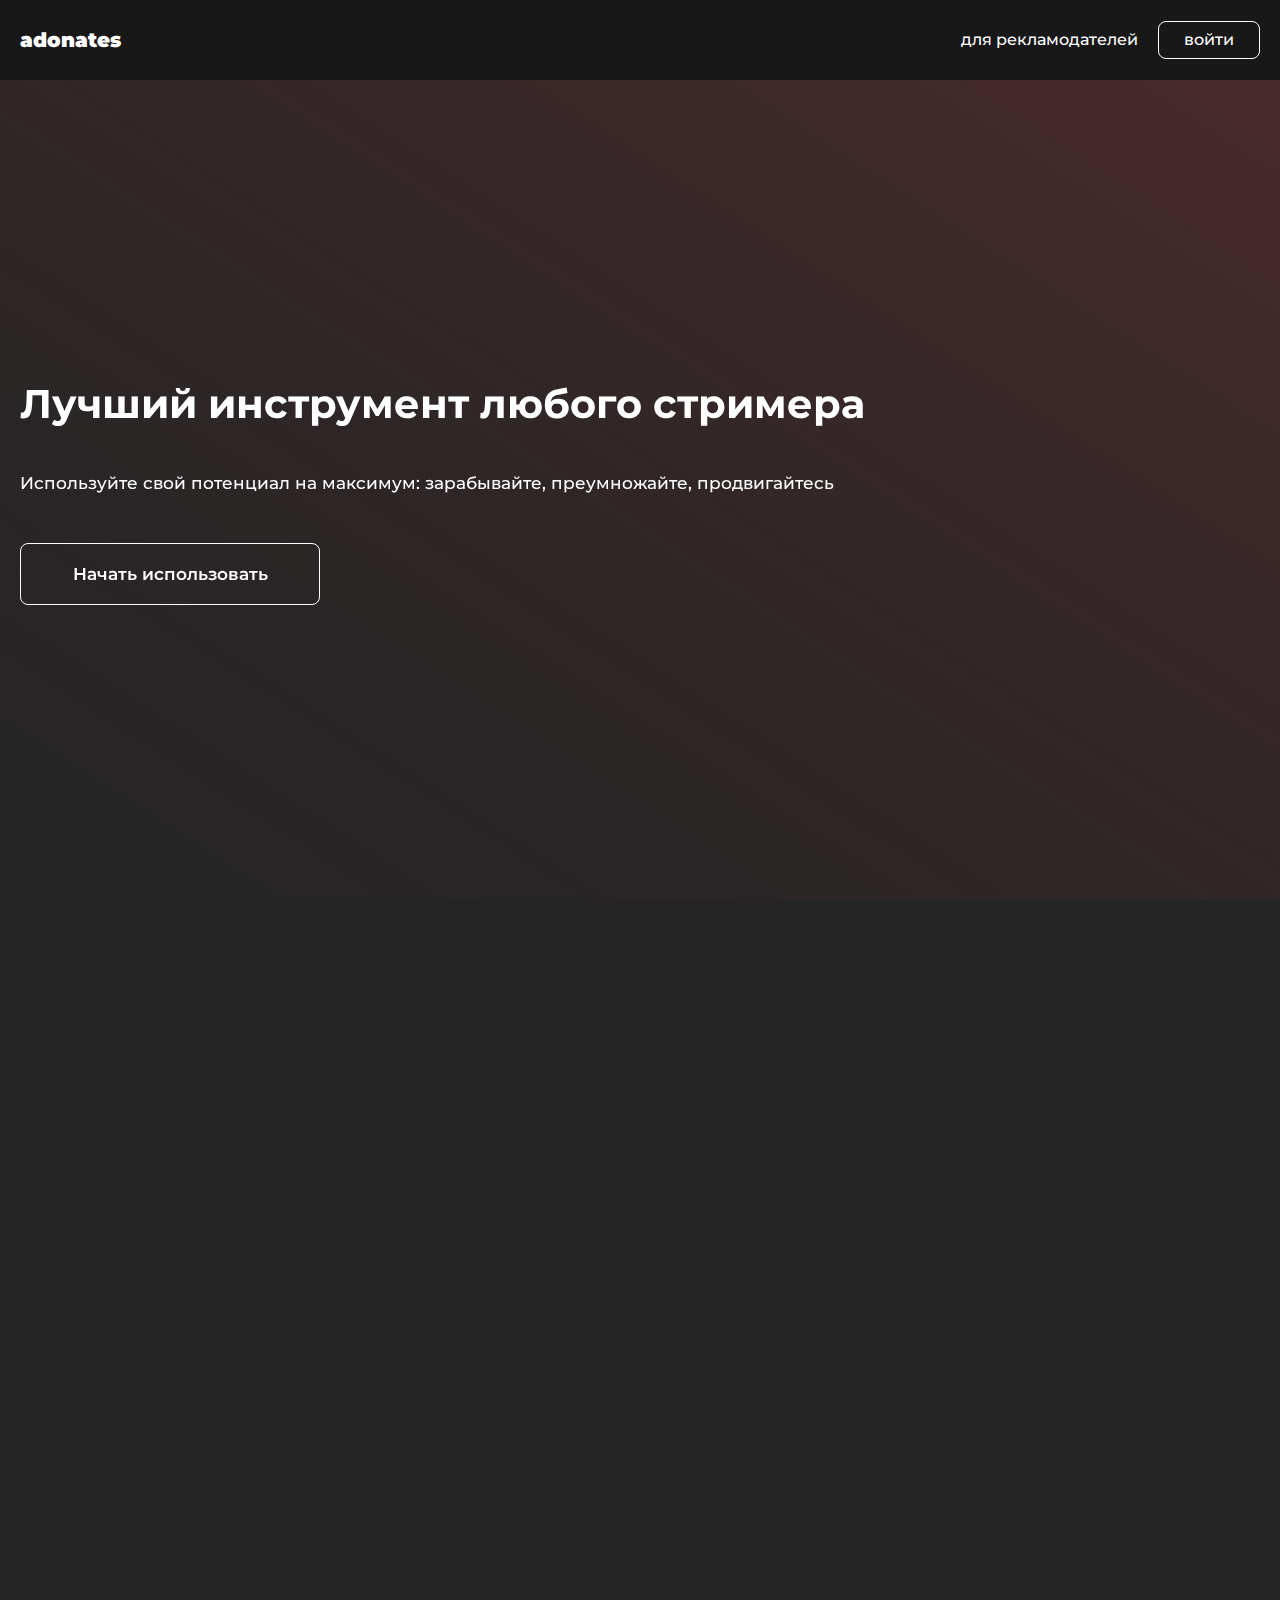
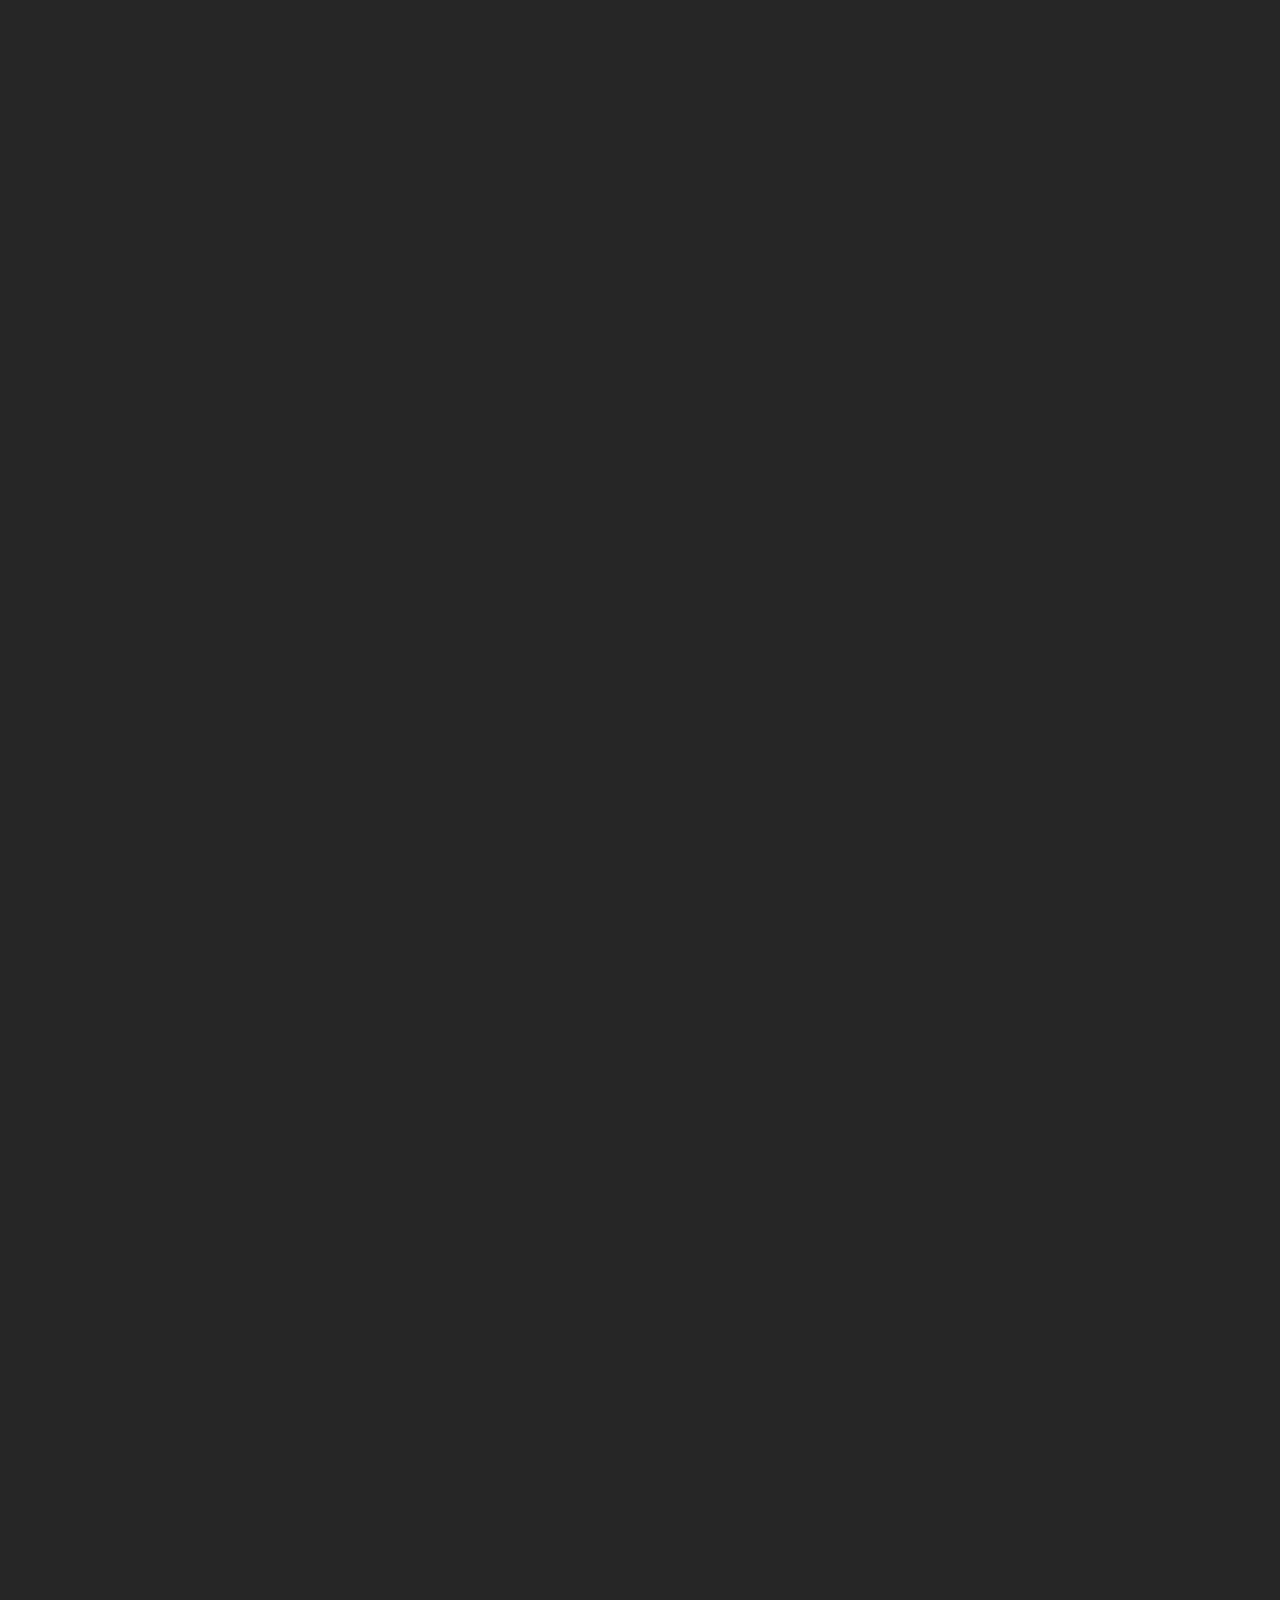
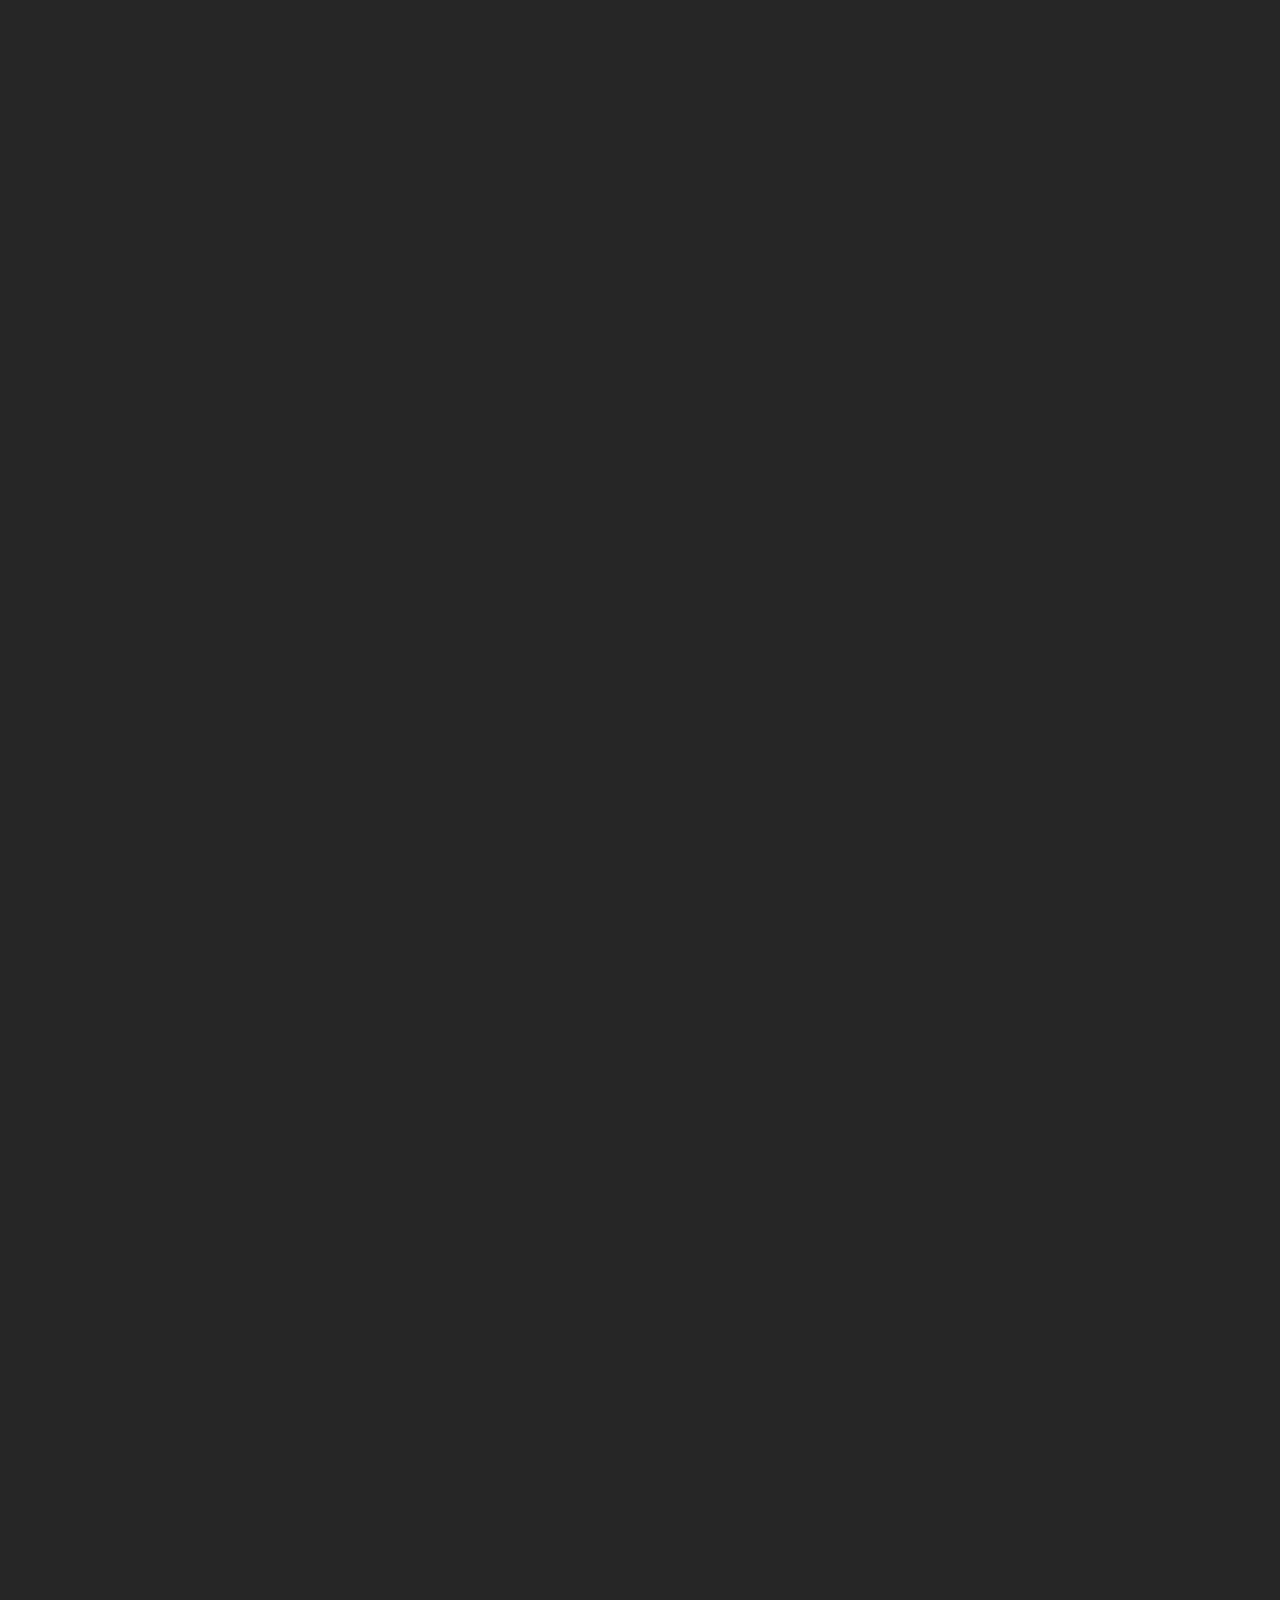
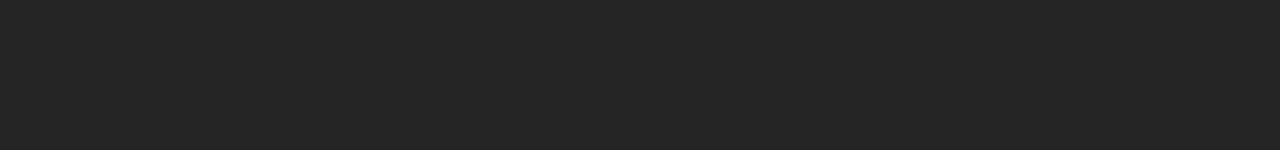
==== commit b3108392: "last commit !!" ====
--- a/index.html
+++ b/index.html
@@ -35,9 +35,9 @@
                 </div>
                 <div class="intro__inner">
                     <div class="intro__text">
-                        <div class="intro__title">Лучший инструмент любого стримера</div>
-                        <div class="intro__subtitle">Используйте свой потенциал на максимум: зарабывайте, преумножайте, продвигайтесь</div>
-                        <div class="intro__button">Начать использовать</div>
+                        <div class="intro__title title">Лучший инструмент любого стримера</div>
+                        <div class="intro__subtitle subtitle">Используйте свой потенциал на максимум: зарабывайте, преумножайте, продвигайтесь</div>
+                        <div class="intro__button button">Начать использовать</div>
                     </div>
                 </div>
             </section>
@@ -89,12 +89,12 @@
         </section>
 
             <section class="platform-about">
-                <div class="platform-about__title">О платформе</div>
+                <div class="platform-about__title title">О платформе</div>
                 <section class="about__instrument platform-section">
                     <div class="about__instrument-inner platform__inner-about">
                         <div class="about__instrument-text platform__text-about">
-                            <div class="about__instrument-title platform__inner-about-title">Лучший инструмент стримера</div>
-                            <div class="about__instrument-subtitle platform__inner-about-subtitle">инструмент прост и легок в использовании, а наша техподдержка поможет при случае возникновения вопросов</div>
+                            <div class="about__instrument-title platform__inner-about-title title">Лучший инструмент стримера</div>
+                            <div class="about__instrument-subtitle platform__inner-about-subtitle subtitle">инструмент прост и легок в использовании, а наша техподдержка поможет при случае возникновения вопросов</div>
                         </div>
                         <div class="about__instrument-img platform-section-img">
                             <img src="pictures/platform.png" alt="">
@@ -108,8 +108,8 @@
                             <img src="pictures/platform.png" alt="">
                         </div>
                         <div class="about__withdraw-text platform__text-about">
-                            <div class="about__withdraw-title platform__inner-about-title">Комфортность и легкость вывода</div>
-                            <div class="about__withdraw-subtitle platform__inner-about-subtitle">
+                            <div class="about__withdraw-title platform__inner-about-title title">Комфортность и легкость вывода</div>
+                            <div class="about__withdraw-subtitle platform__inner-about-subtitle subtitle">
                                 инструмент прост и легок в использовании, а наша
                                 техподдержка поможет при случае возникновения 
                                 вопросов
@@ -121,14 +121,14 @@
                 <section class="about__safety platform-section">
                     <div class="about__safety-inner platform__inner-about">
                         <div class="about__safety-text platform__text-about">
-                            <div class="about__safety-title platform__inner-about-title">Скорость и безопасность</div>
-                            <div class="about__safety-subtitle platform__inner-about-subtitle">
+                            <div class="about__safety-title platform__inner-about-title title">Скорость и безопасность</div>
+                            <div class="about__safety-subtitle platform__inner-about-subtitle subtitle">
                                 мы работаем с Альфа Банком - самым безопасным 
                                 банком страны
                             </div>
                         </div>
-                        <div class="about__safety-img platform-section-img">
-                            <img src="pictures/platform.png" alt="">
+                        <div class="about__safety-img platform-section-img platform-section-alphabank">
+                            <img src="pictures/alpha-bank.png" alt="">
                         </div>
                     </div>
                 </section>
@@ -152,10 +152,10 @@
 
                 <section class="about__join">
                     <div class="about__join-inner">
-                        <div class="about__join-text">
+                        <div class="about__join-text title">
                             Присоединяйтесь! С нами выгодно
                         </div>
-                        <a href="" class="about__join-button">Начать использовать</a>
+                        <a href="" class="about__join-button button">Начать использовать</a>
                     </div>
                 </section>
             </section>
--- a/style.css
+++ b/style.css
@@ -663,6 +663,64 @@
   height: 40px;
 }
 
+.title {
+  opacity: 0;
+  transition: all 0.4s ease;
+  transform: translateY(-30px);
+}
+
+.title.element-show {
+  opacity: 1;
+  transform: translateY(0);
+}
+
+.subtitle {
+  opacity: 0;
+  transition: all 0.4s ease;
+  transition-delay: 0.2s;
+  transform: translateY(-20px);
+}
+
+.subtitle.element-show {
+  opacity: 1;
+  transform: translateY(0);
+}
+
+.button {
+  opacity: 0;
+}
+
+.button.element-show {
+  opacity: 1;
+  transform: translateY(0);
+}
+
+.platform-section-img {
+  opacity: 0;
+  transition: all 0.4s ease;
+  transition-delay: 0.2s;
+  transform: translateY(-20px);
+}
+
+.platform-section-img img {
+  border-radius: 12px;
+}
+
+.platform-section-img.element-show {
+  opacity: 1;
+  transform: translateY(0);
+}
+
+.advantages__item {
+  opacity: 0;
+  transform: translateY(-20px);
+}
+
+.advantages__item.element-show {
+  opacity: 1;
+  transform: translateY(0);
+}
+
 @media screen and (max-width: 1100px) {
   .platform-section-img img {
     width: 600px;
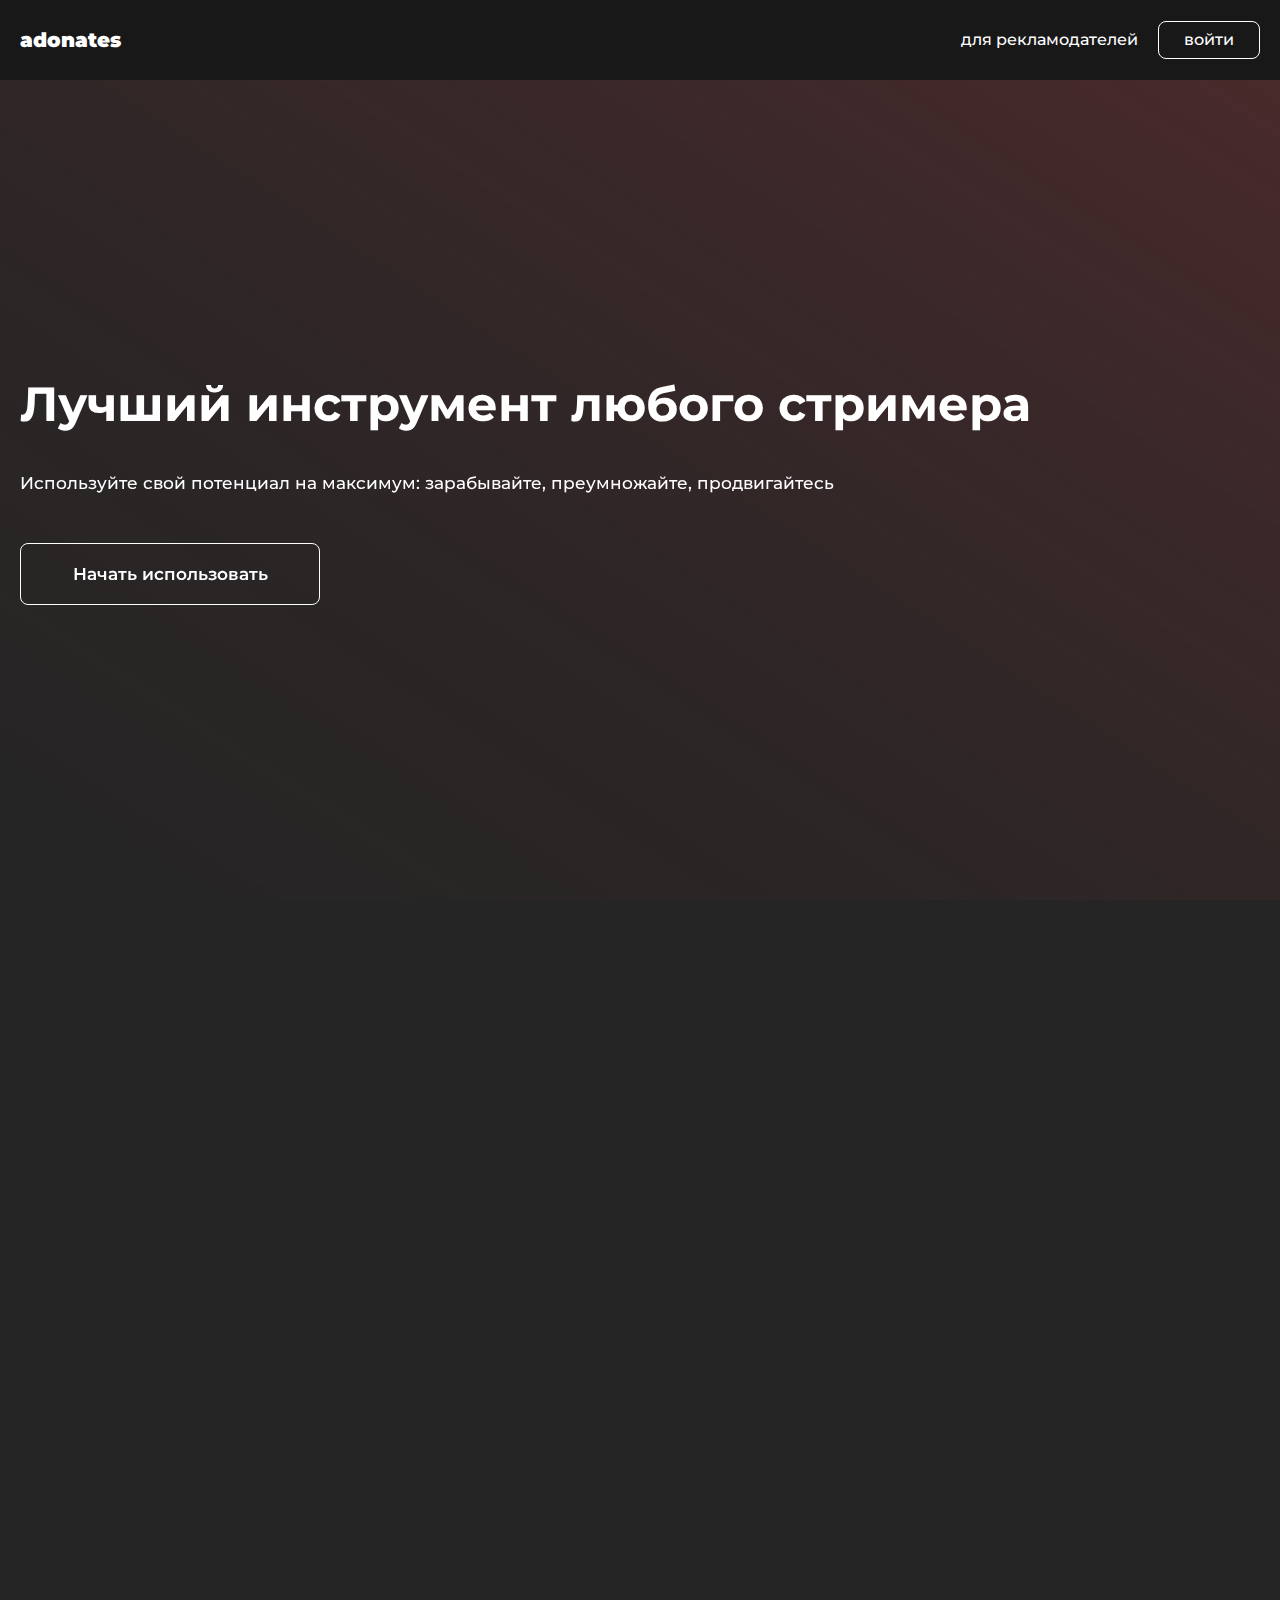
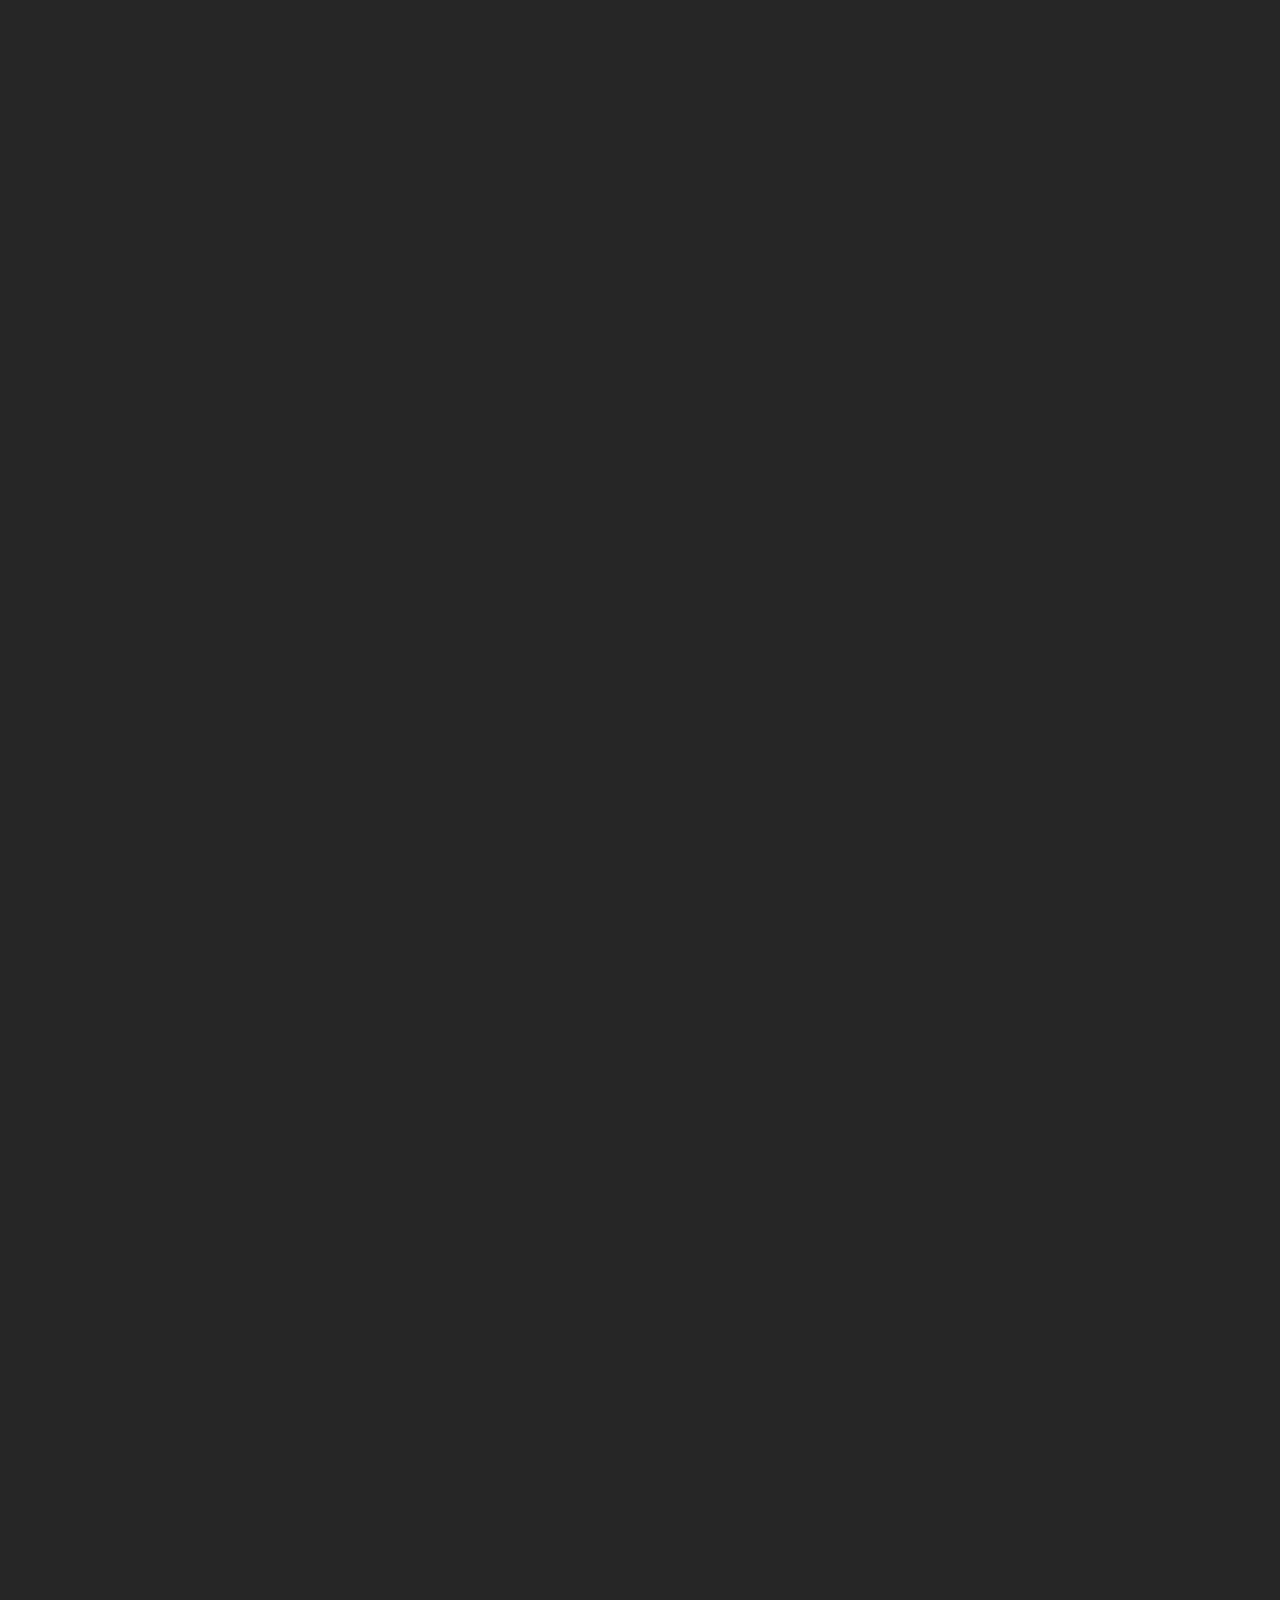
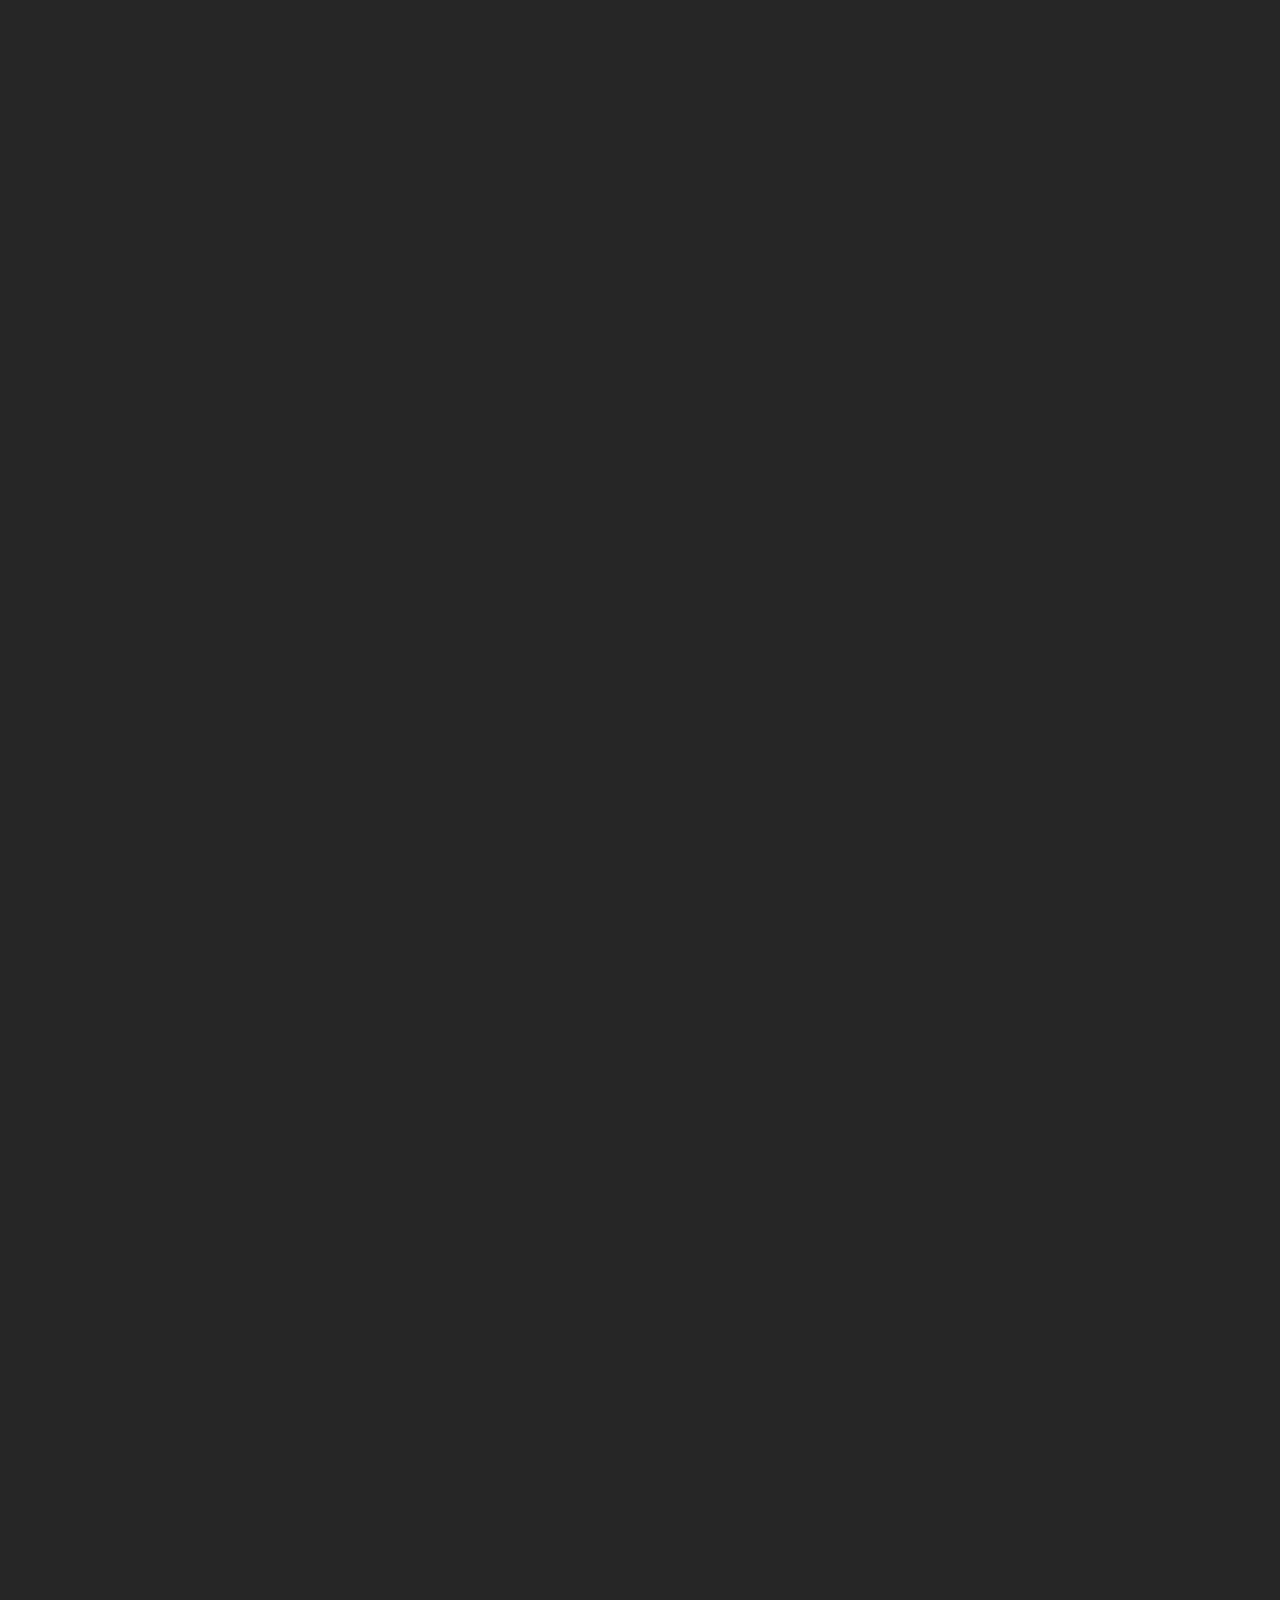
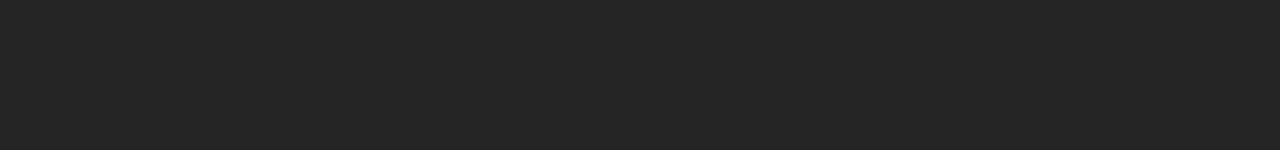
==== commit 00386436: "✨enormous amount of updates" ====
--- a/index.html
+++ b/index.html
@@ -16,7 +16,7 @@
                 </div>  
                 <ul class="items-list">
                     <li><a href="#" class="item__link"><i class='bx bx-home' ></i> для рекламодателей</a></li>
-                    <li><a href="#" class="item__link item__link-login"><i class='bx bx-receipt' ></i> войти</a></li>
+                    <li><a href="registration.html" class="item__link item__link-login"><i class='bx bx-receipt' ></i> войти</a></li>
                 </ul>
                 <div class="burger">
                     <div class="line1"></div>   
@@ -37,7 +37,7 @@
                     <div class="intro__text">
                         <div class="intro__title title">Лучший инструмент любого стримера</div>
                         <div class="intro__subtitle subtitle">Используйте свой потенциал на максимум: зарабывайте, преумножайте, продвигайтесь</div>
-                        <div class="intro__button button">Начать использовать</div>
+                        <a href="registration.html" class="intro__button button"><div>Начать использовать</div></a>
                     </div>
                 </div>
             </section>
@@ -105,7 +105,7 @@
                 <section class="about__withdraw platform-section">
                     <div class="about__withdraw-inner platform__inner-about">
                         <div class="about__withdraw-img platform-section-img">
-                            <img src="pictures/platform.png" alt="">
+                            <img src="pictures/withdraw.jpg" alt="">
                         </div>
                         <div class="about__withdraw-text platform__text-about">
                             <div class="about__withdraw-title platform__inner-about-title title">Комфортность и легкость вывода</div>
--- a/style.css
+++ b/style.css
@@ -34,7 +34,6 @@
 }
 
 .header {
-  position: -webkit-sticky;
   position: sticky;
   top: 0;
   background: #181818;
@@ -90,10 +89,6 @@
   transition: all 0.2s ease;
 }
 
-.item__link i {
-  /* margin: 0 5px 0 0; */
-}
-
 .item__link:hover {
   color: rgba(255, 255, 255, 0.7);
 }
@@ -141,7 +136,7 @@
     height: calc(100vh - 80px);
     top: 80px;
     width: 100%;
-    background-color: #788bff;
+    background: #252525;
     display: flex;
     justify-content: space-evenly;
     flex-direction: column;
@@ -160,17 +155,6 @@
 .item-active {
   transform: translateX(0%);
 }
-
-@-webkit-keyframes headerLinkFade {
-  from {
-    opacity: 0;
-    transform: translateX(-50px);
-  }
-  to {
-    opacity: 1;
-    transform: translateX(0px);
-  }
-}
 @keyframes headerLinkFade {
   from {
     opacity: 0;
@@ -195,7 +179,7 @@
 
 .intro {
   width: 100%;
-  height: 92vh;
+  height: 800px;
   display: flex;
   align-items: center;
   justify-content: center;
@@ -206,7 +190,7 @@
   top: 0;
   left: 0;
   width: 100%;
-  height: 92vh;
+  height: 800px;
   -o-object-fit: cover;
   object-fit: cover;
   z-index: 1;
@@ -219,13 +203,35 @@
   top: 0;
   left: 0;
   width: 100%;
-  height: 92.09vh;
+  height: 800px;
   z-index: 2;
   background: linear-gradient(to right top, #252525, 65%, rgba(220, 64, 72, 0.2));
   background-size: cover;
   background-position: center;
 }
 
+@media screen and (min-width: 1920px) {
+  .intro {
+    height: 1000px;
+  }
+  .video__item {
+    height: 1000px;
+  }
+  .video__filler {
+    height: 1001px;
+  }
+}
+@media screen and (max-width: 1919px) {
+  .intro {
+    height: 92vh;
+  }
+  .video__item {
+    height: 92vh;
+  }
+  .video__filler {
+    height: 92vh;
+  }
+}
 .intro__inner {
   max-width: 1640px;
   width: 100%;
@@ -244,19 +250,25 @@
 }
 
 .intro__title {
+  font-size: 48px;
   font-weight: 700;
 }
-@media (max-width: 767px) {
+
+@media screen and (max-width: 1090px) {
+  .intro__title {
+    font-weight: 700;
+  }
+}
+@media screen and (max-width: 1090px) and (max-width: 767px) {
   .intro__title {
     font-size: calc(24px + 40.8 * ((100vw - 320px) / 1920));
   }
 }
-@media (min-width: 767px) {
+@media screen and (max-width: 1090px) and (min-width: 767px) {
   .intro__title {
     font-size: calc(24px + 24 * (100vw / 1920));
   }
 }
-
 .intro__subtitle {
   font-weight: 500;
   opacity: 0.9;
@@ -282,6 +294,8 @@
   width: 100%;
   transition: all 0.2s ease;
   cursor: pointer;
+  color: #fff;
+  text-decoration: none;
 }
 @media (max-width: 767px) {
   .intro__button {
@@ -496,13 +510,13 @@
 }
 @media (max-width: 767px) {
   .about__instrument-title,
-.platform__inner-about-title {
+  .platform__inner-about-title {
     font-size: calc(20px + 34 * ((100vw - 320px) / 1920));
   }
 }
 @media (min-width: 767px) {
   .about__instrument-title,
-.platform__inner-about-title {
+  .platform__inner-about-title {
     font-size: calc(20px + 20 * (100vw / 1920));
   }
 }
@@ -514,13 +528,13 @@
 }
 @media (max-width: 767px) {
   .about__instrument-subtitle,
-.platform__inner-about-subtitle {
+  .platform__inner-about-subtitle {
     font-size: calc(16px + 3.4 * ((100vw - 320px) / 1920));
   }
 }
 @media (min-width: 767px) {
   .about__instrument-subtitle,
-.platform__inner-about-subtitle {
+  .platform__inner-about-subtitle {
     font-size: calc(16px + 2 * (100vw / 1920));
   }
 }
@@ -749,7 +763,7 @@
     height: auto;
   }
   .about__instrument-inner,
-.platform__inner-about {
+  .platform__inner-about {
     display: flex;
     flex-direction: column;
   }
@@ -757,7 +771,7 @@
     flex-direction: column-reverse;
   }
   .platform__text-about,
-.platform__text-about:nth-child(2) {
+  .platform__text-about:nth-child(2) {
     text-align: center;
     margin: 0;
     padding: 0;
